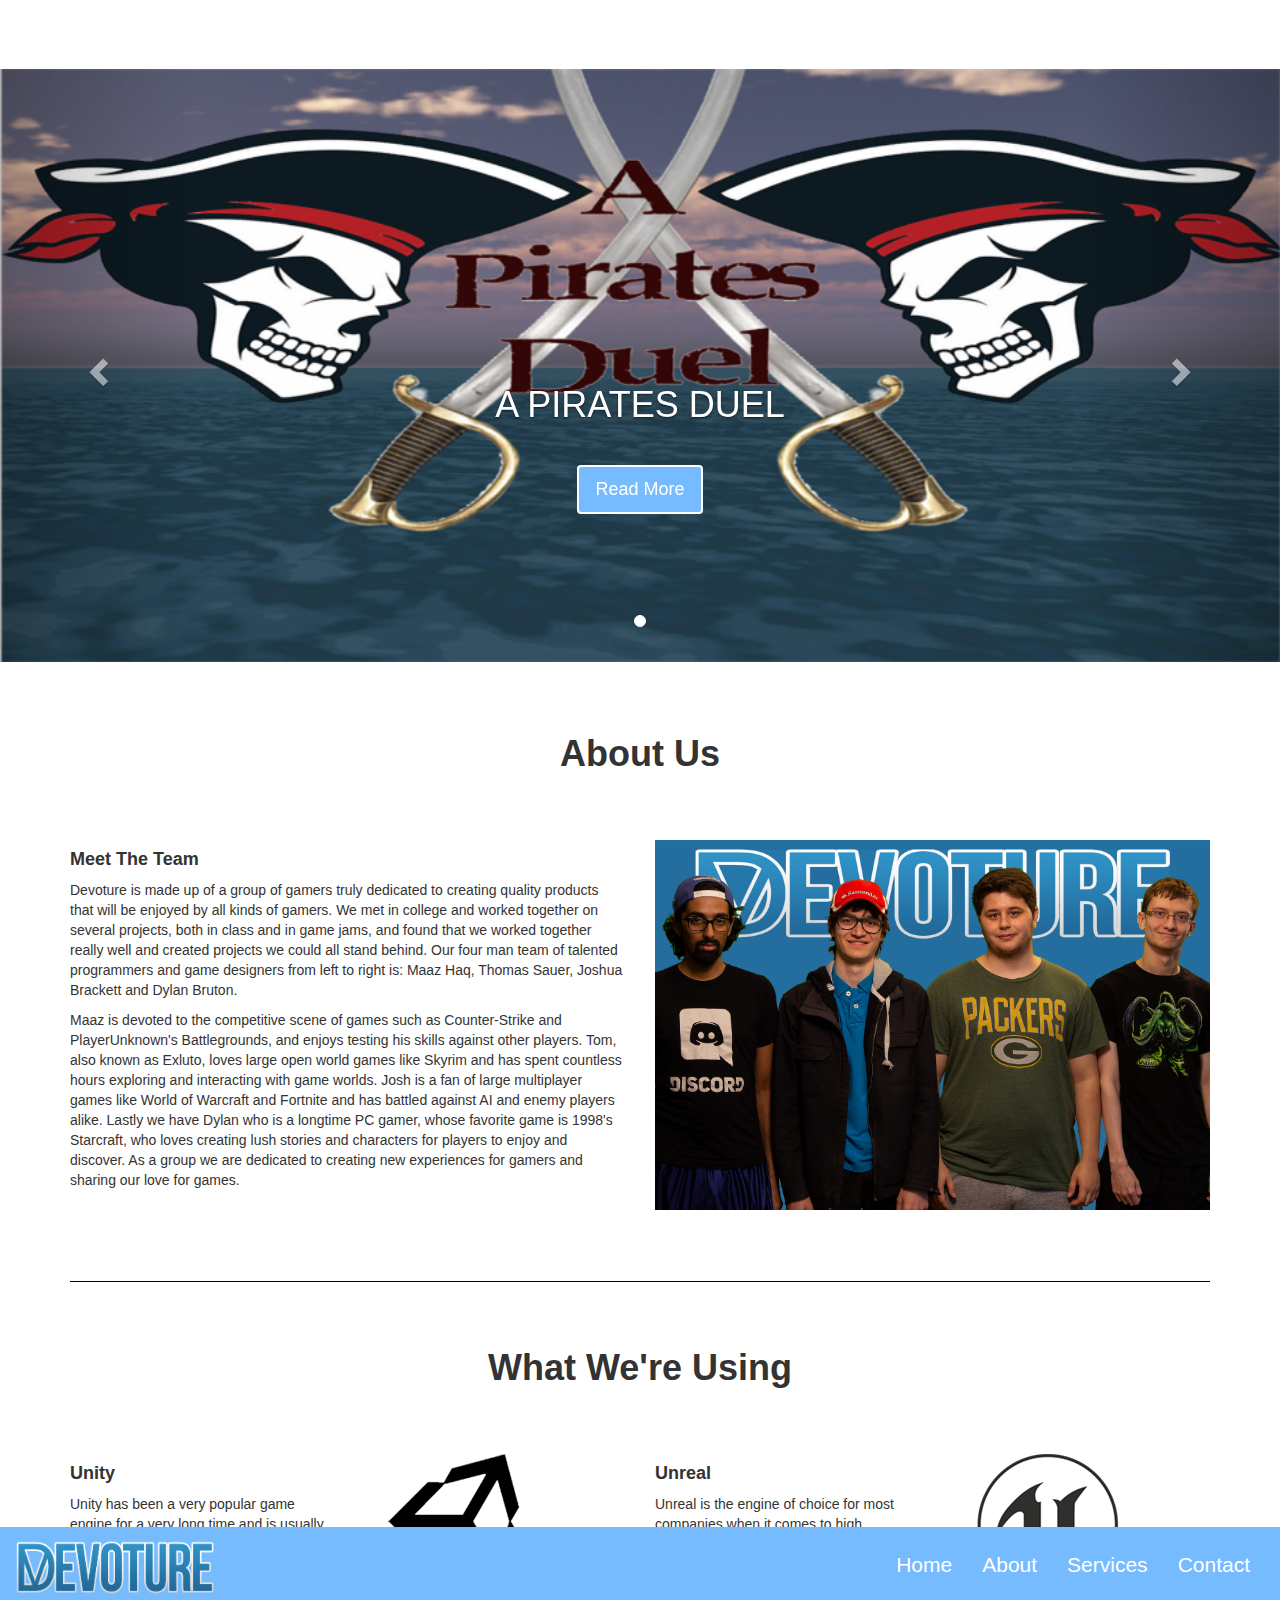
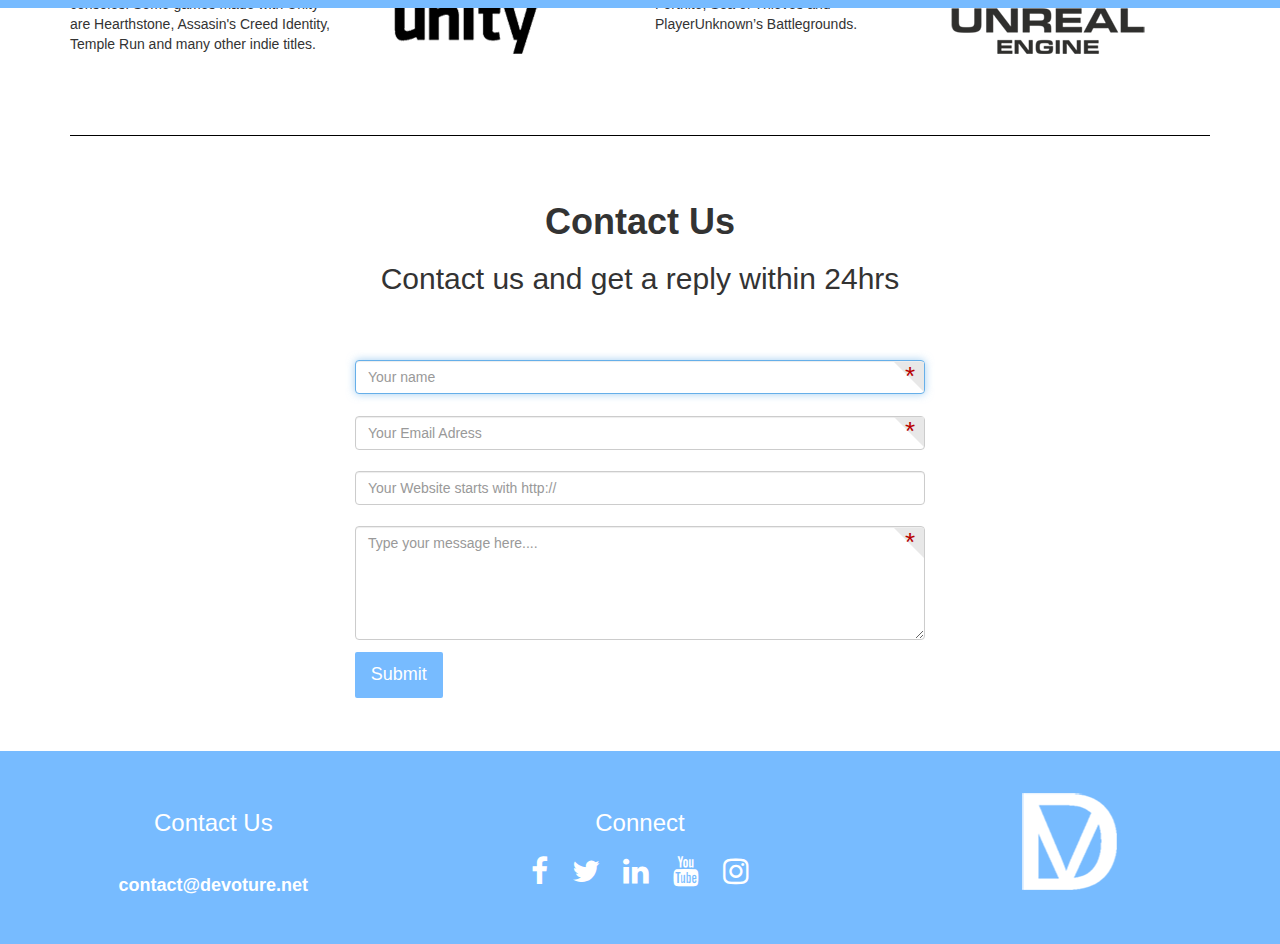
==== index.html @ 7409ed60 "tweaked the form so its width is smaller" ====
<!DOCTYPE html>
<html lang="en">
	<head>
		<meta charset="utf-8">
		<meta name="description" content="Devoture">
		<meta name="keywords" content="Devoture, gaming, studio, game, developer">
		<meta name="author" content="Devoture">
		<meta name="viewport" content="width=device-width, initial-scale=1">
		<meta property="og:title" content="Devoture">
		<meta property="og:description" content="Devoture Studio Official Website">
		<meta property="og:url" content="devoture.net">
		<meta property="og:site_name" content="Devoture Studio Official Website">
		<meta property="og:image" content="https://avatars3.githubusercontent.com/u/35410354?s=400&u=3e70ff90561105a9003095beb1c5d8fbc340bbf2&v=4">
		<meta property="og:image:height" content="300">
		<meta property="og:image:width" content="300">

		<link rel="stylesheet" href="https://maxcdn.bootstrapcdn.com/bootstrap/3.3.7/css/bootstrap.min.css">
		<link rel="stylesheet" href="css/stylesheet.css">
		<link rel="stylesheet" href="https://cdnjs.cloudflare.com/ajax/libs/font-awesome/4.7.0/css/font-awesome.min.css">
		<link rel="icon" type="image/jpg" href="img/logo1.jpg">

		<script src="https://ajax.googleapis.com/ajax/libs/jquery/3.2.1/jquery.min.js"></script>
		<script src="https://maxcdn.bootstrapcdn.com/bootstrap/3.3.7/js/bootstrap.min.js"></script>
		<script type="text/javascript" src="js/main.js"></script>
		
		<title>Devoture</title>
	</head>

	<body>
		<nav class="navbar navbar-inverse">
			<div class="container-fluid">
				<div class="navbar-header">
					<button type="button" class="navbar-toggle" data-toggle="collapse" data-target="#myNavbar">
						<span class="icon-bar"></span>
						<span class="icon-bar"></span>
						<span class="icon-bar"></span>
					</button>
					<a class="navbar-brand" href="#home"><img class="devoture-img" src="img/devoture.png"></a>
				</div>
				<div class="collapse navbar-collapse" id="myNavbar">
					<ul class="nav navbar-nav navbar-right">
						<li><a href="#home">Home</a></li>
						<li><a href="#aboutus">About</a></li>
						<li><a href="#services">Services</a></li>
						<li><a href="#contact">Contact</a></li>
					</ul>
				</div>
			</div>
		</nav>

		<div id="home"></div>
		<div class="landing-wrapper"></div>

		<div id="myCarousel" class="carousel slide" data-ride="carousel">
			<ol class="carousel-indicators">
				<li data-target="#myCarousel" data-slide-to="0" class="active"></li>
				<!-- <li data-target="#myCarousel" data-slide-to="1"></li>  UNCOMMENT WHEN MORE PICTURES ARE ADDED
				<li data-target="#myCarousel" data-slide-to="2"></li> -->
			</ol>
			<div class="carousel-inner" role="listbox">
				<div class="item active">
					<img src="img/apiratesduel.png" id="picture">
					<div class="carousel-caption">
						<h1 class="projecttitle">A Pirates Duel</h1>
						<br>
						<button type="button" class="btn btn-default" id="getstarted">Read More</button>
					</div>
				</div> <!-- End Active -->
				<!-- <div class="item"> UNCOMMENT WHEN MORE PICTURES ARE ADDED
					<img src="img/snow.png" id="picture">
				</div>
				<div class="item">
					<img src="img/red.png" id="picture">
				</div> -->
			</div>
			<!-- Start Slider controls -->
			<a class="left carousel-control" href="#myCarousel" role="button" data-slide="prev">
				<span class="glyphicon glyphicon-chevron-left" aria-hidden="true"></span>
				<span class="sr-only">Previous</span>
			</a>

			<a class="right carousel-control" href="#myCarousel" role="button" data-slide="next">
				<span class="glyphicon glyphicon-chevron-right" aria-hidden="true"></span>
				<span class="sr-only">Next</span>
			</a>
		</div> <!-- End Slider -->

		<div id="myModal" class="modal">
			<div class="modal-content">
				<span class="close">&times;</span>
				<h4 class="text-center">A Pirates Duel</h4>
				<p class="text-center">
					A Pirates Duel is a 1v1 clash between two players. It is networked to allow online play. Players can strike as well as block and the first to kill their opponent is victorious. The game was designed at the Peterborough Game Jam, using Unity to design it as a 3D networked title.
				</p>
				<div class="embed-responsive embed-responsive-16by9">
					<iframe class="embed-responsive-item" id="video" src="https://www.youtube.com/embed/pJPw1VAkV2c" frameborder="0" gesture="media" allow="encrypted-media" allowfullscreen></iframe>
				</div>
			</div>
		</div>

		<div id="aboutus"></div>
		
		<div class="container">
			<h1 class="aboutuspadding text-center"><strong>About Us</strong></h1>
			<div class="row">
				<div class="col-md-6">
					<h4>Meet The Team</h4>
					<p>Devoture is made up of a group of gamers truly dedicated to creating quality products that will be enjoyed by all kinds of gamers. We met in college and worked together on several projects, both in class and in game jams, and found that we worked together really well and created projects we could all stand behind. Our four man team of talented programmers and game designers from left to right is: Maaz Haq, Thomas Sauer, Joshua Brackett and Dylan Bruton.</p>
					<p>Maaz is devoted to the competitive scene of games such as Counter-Strike and PlayerUnknown's Battlegrounds, and enjoys testing his skills against other players. Tom, also known as Exluto, loves large open world games like Skyrim and has spent countless hours exploring and interacting with game worlds. Josh is a fan of large multiplayer games like World of Warcraft and Fortnite and has battled against AI and enemy players alike. Lastly we have Dylan who is a longtime PC gamer, whose favorite game is 1998's Starcraft, who loves creating lush stories and characters for players to enjoy and discover. As a group we are dedicated to creating new experiences for gamers and sharing our love for games.</p>
				</div>
				<div class="col-md-6">
					<img src="img/teampicture.png" class="img-responsive">
				</div>
			</div>
		</div>

		<div id="services"></div>

		<div class="container">
			<hr>
			<h1 class="text-center" id="usingpadding"><strong>What We're Using</strong></h1>
			<div class="row">
				<div class="col-lg-3 col-md-3 col-sm-6 col-xs-12">
					<h4>Unity</h4>
					<p>Unity has been a very popular game engine for a very long time and is usually the best at creating excellent 2d titles. Multiple different platforms have excellent support for unity from mobile to different consoles. Some games made with Unity are Hearthstone, Assasin's Creed Identity, Temple Run and many other indie titles.</p>
				</div>
				<div class="col-lg-3 col-md-3 col-sm-6 col-xs-12">
					<img src="img/unity.png" class="img-responsive">
				</div>

				<div class="col-lg-3 col-md-3 col-sm-6 col-xs-12">
					<h4>Unreal</h4>
					<p>Unreal is the engine of choice for most companies when it comes to high resolution 3d games and large open world experiences. Unreal is usually best when used for console and pc titles such as Fortnite, Sea of Thieves and PlayerUnknown’s Battlegrounds.</p>
				</div>
				<div class="col-lg-3 col-md-3 col-sm-6 col-xs-12">
					<img src="img/unreal.png" class="img-responsive">
				</div>
			</div>
		</div>

		<div id="contact"></div>
		<div class="container">
			<hr>
			<h1 class="text-center"><strong>Contact Us</strong></h1>
			<h2 class="formh2 text-center">Contact us and get a reply within 24hrs</h2>
			<from class="form-horizontal" id="form" action="" method="post" role="form">
				<div class="required-field-block" id="formpadding">
					<fieldset class="name">
						<input placeholder="Your name" type="text" tabindex="1" required autofocus class="form-control">
						<div class="required-icon">
							 <div class="text">*</div>
						</div>
					</fieldset>
				</div>

				<div class="required-field-block" id="formpadding">
					<fieldset class="email">
						<input placeholder="Your Email Adress" type="email" tabindex="2" required class="form-control">
						<div class="required-icon">
							 <div class="text">*</div>
						</div>
					</fieldset>
				</div>

				<div class="required-field-block" id="formpadding">
					<fieldset class="website">
						<input placeholder= "Your Website starts with http://" type="url" tabindex="4" class="form-control">
					</fieldset>
				</div>

				<div class="required-field-block" id="messagepadding">
					<fieldset class="message">
						<textarea rows="5" class="form-control" placeholder="Type your message here...." tabindex="5" required=></textarea>
						<div class="required-icon">
							 <div class="text">*</div>
						</div>
					</fieldset>
				</div>

				<div class="btndiv">
					<button class="btn btn-primary" name="Submit" type="submit" id="contact-submit" data-submit="....Sending">Submit</button>
				</div>
			</from>
		</div>

		<footer class="container-fluid text-center">
			<div class="row">
				<div class="col-sm-4">
					<h3>Contact Us</h3>
					<br>
					<h4><a class="maillink" href="mailto:contact@devoture.net">contact@devoture.net</a></h4>
				</div>
				<div class="col-sm-4">
					<h3>Connect</h3>
					<a href="https://www.facebook.com/Devoture/" target="_blank" class="fa fa-facebook" id="footericons"></a>
					<a href="https://twitter.com/devoture" target="_blank" class="fa fa-twitter" id="footericons"></a>
					<a href="#" class="fa fa-linkedin" target="_blank" id="footericons"></a>
					<a href="https://www.youtube.com/user/Devoture" target="_blank" class="fa fa-youtube" id="footericons"></a>
					<a href="#" class="fa fa-instagram" target="_blank" id="footericons"></a>
				</div>
				<div class="col-sm-4">
					<img src="img/logo.png" class="icon">
				</div>
			</div>
		</footer>
	</body>
</html>
---- css/stylesheet.css ----
body, html {
	height: 100%;
	margin: 0;
}

.navbar {
	margin-bottom: 0;
	border-radius: 0;
	background-color: #77bbff;
	color: #FFF;
	padding: 1% 0;
	font-size: 1.5em;
	border: 0;
	position: fixed;
	width: 100%;
	top: 0px;
	z-index: 100;
}

.navbar-brand {
	float: left;
	min-height: 55px;
	padding: 0 15px 5px;
}

.navbar-inverse .navbar-nav .active a, .navbar-inverse .navbar-nav .active a:focus, .navbar-inverse .navbar-nav .active a:hover {
	color: #FFF;
	background-color: #77bbff;
}

.navbar-inverse .navbar-nav li a {
	color: #FFF;
}

.landing-wrapper {
	margin-bottom: 1.1%;
	border-radius: 0;
	padding: 1% 0;
	font-size: 1.5em;
	border: 0;
	width: 100%;
	top: 0px;
	min-height: 55px;
	padding: 0 15px 5px
}

.carousel-caption {
	padding-bottom: 10%;
	top: auto;
	text-transform: uppercase;
}

.btn, .btn:hover, .btn:active, .btn:after, .btn:active:after {
	font-size: 18px;
	color: #FFF;
	padding: 12px 22px;
	background-color: #77bbff;
	border: 2px solid #FFF;
	white-space: normal;
}

.container {
	margin: 4% auto;
}

#icon {
	max-width: 300px;
	margin: 10% auto;
}

#picture {
	width: 100%;
	height: 100%;
}

.devoture-img {
	height: 55px;
	width: 200px;
}

.aboutuspadding {
	padding-bottom: 5%;
}

#usingpadding {
	padding-bottom: 5%;
}

footer {
	width: 100%;
	background-color: #77bbff;
	padding: 3%;
	color: white;
}

h4 {
	font-weight: bold;
}

.fa {
	padding: 10px;
	font-size: 40px;
	color: white;
}

.fa:hover,
.fa:active,
.fa:focus {
	text-decoration: none;
	color: #D5D5D5;
}

#footericons {
	font-size: 30px;
}

.overlay {
	background: #e9e9e9;
	display: block;
	height: 50%;
	width: 50%;
	position: absolute;
	top: auto;
	right: auto;
	opacity: 0.5;
}

.modal {
	display: none;
	position: fixed;
	z-index: 150;
	left: 0;
	top: 0;
	width: 100%;
	overflow: auto;
	background-color: rgb(0, 0, 0);
	background-color: rgba(0, 0, 0, .7);
}

.modal-content {
	background-color: #fefefe;
	margin: 10% auto;
	padding: 20px;
	border: 1px solid #888;
	width: 50%;
	height: auto;
}

.close {
	color: #aaa;
	float: right;
	font-size: 28px;
	font-weight: bold;
}

.close:hover,
.close:focus {
	color: black;
	text-decoration: none;
	cursor: pointer;
}

.maillink,
.maillink:hover,
.maillink:active,
.maillink:focus {
	color: white;
}

hr {
	border-color: black;
	padding-bottom: 4%;
}

#video {
	display: block;
	margin: 0 auto;
	margin-top: 20px;
}

input, textarea, button { 
	margin-top: 10px;
}

.required-field-block {
	position: relative;   
}

.required-field-block .required-icon {
	display: inline-block;
	vertical-align: middle;
	margin: -0.25em 0.25em 0em;
	background-color: #E8E8E8;
	border-color: #E8E8E8;
	padding: 0.5em 0.8em;
	color: rgba(0, 0, 0, 0.65);
	text-transform: uppercase;
	font-weight: normal;
	border-radius: 0.325em;
	-webkit-box-sizing: border-box;
	-moz-box-sizing: border-box;
	-ms-box-sizing: border-box;
	box-sizing: border-box;
	-webkit-transition: background 0.1s linear;
	-moz-transition: background 0.1s linear;
	transition: background 0.1s linear;
	font-size: 75%;
}
	
.required-field-block .required-icon {
	background-color: transparent;
	position: absolute;
	top: 1em;
	right: 0em;
	z-index: 10;
	margin: 0em;
	width: 30px;
	height: 30px;
	padding: 0em;
	text-align: center;
	-webkit-transition: color 0.2s ease;
	-moz-transition: color 0.2s ease;
	transition: color 0.2s ease;
}

.required-field-block .required-icon:after {
	position: absolute;
	content: "";
	right: 1px;
	top: 1px;
	z-index: -1;
	width: 0em;
	height: 0em;
	border-top: 0em solid transparent;
	border-right: 30px solid transparent;
	border-bottom: 30px solid transparent;
	border-left: 0em solid transparent;
	border-right-color: inherit;
	-webkit-transition: border-color 0.2s ease;
	-moz-transition: border-color 0.2s ease;
	transition: border-color 0.2s ease;
}

.required-field-block .required-icon .text {
	color: #B80000;
	font-size: 26px;
	margin: -3px 0 0 1%;
}

.formh2 {
	padding-bottom: 4%;
}

#form {
	width: 400px; 
	margin: 0 auto;
}

#formpadding {
	padding-bottom: 1%;
	width: 50%;
	margin: auto;
}

#messagepadding {
	width: 50%;
	margin: auto;
}

.btndiv {
	margin-left: 24.8%;
}

@media (max-width: 850px) {
	.fa {
		font-size: 20px;
		padding: 5px;
	}
}

@media (max-width: 600px) {
	#icon {
		max-width: 200px;
	}

	h2 {
		font-size: 1.7em;
	}

	.projecttitle {
		font-size: 15px;
	}
}

@media (max-width: 768px) {
	.btn, .btn:hover, .btn:active, .btn:after, .btn:active:after {
		font-size: 11px;
		padding: 4px 6px;
	}
}

@media (min-width: 768px) {
	.btn, .btn:hover, .btn:active, .btn:after, .btn:active:after {
		font-size: 12px;
		padding: 6px 12px;
	}
}

@media (min-width: 992px) {
	.btn, .btn:hover, .btn:active, .btn:after, .btn:active:after {
		font-size: 14px;
		padding: 8px 12px;
	}
}

@media (min-width: 1200px) {
	.btn, .btn:hover, .btn:active, .btn:after, .btn:active:after {
		padding: 10px 16px;
		font-size: 18px;
	}
}
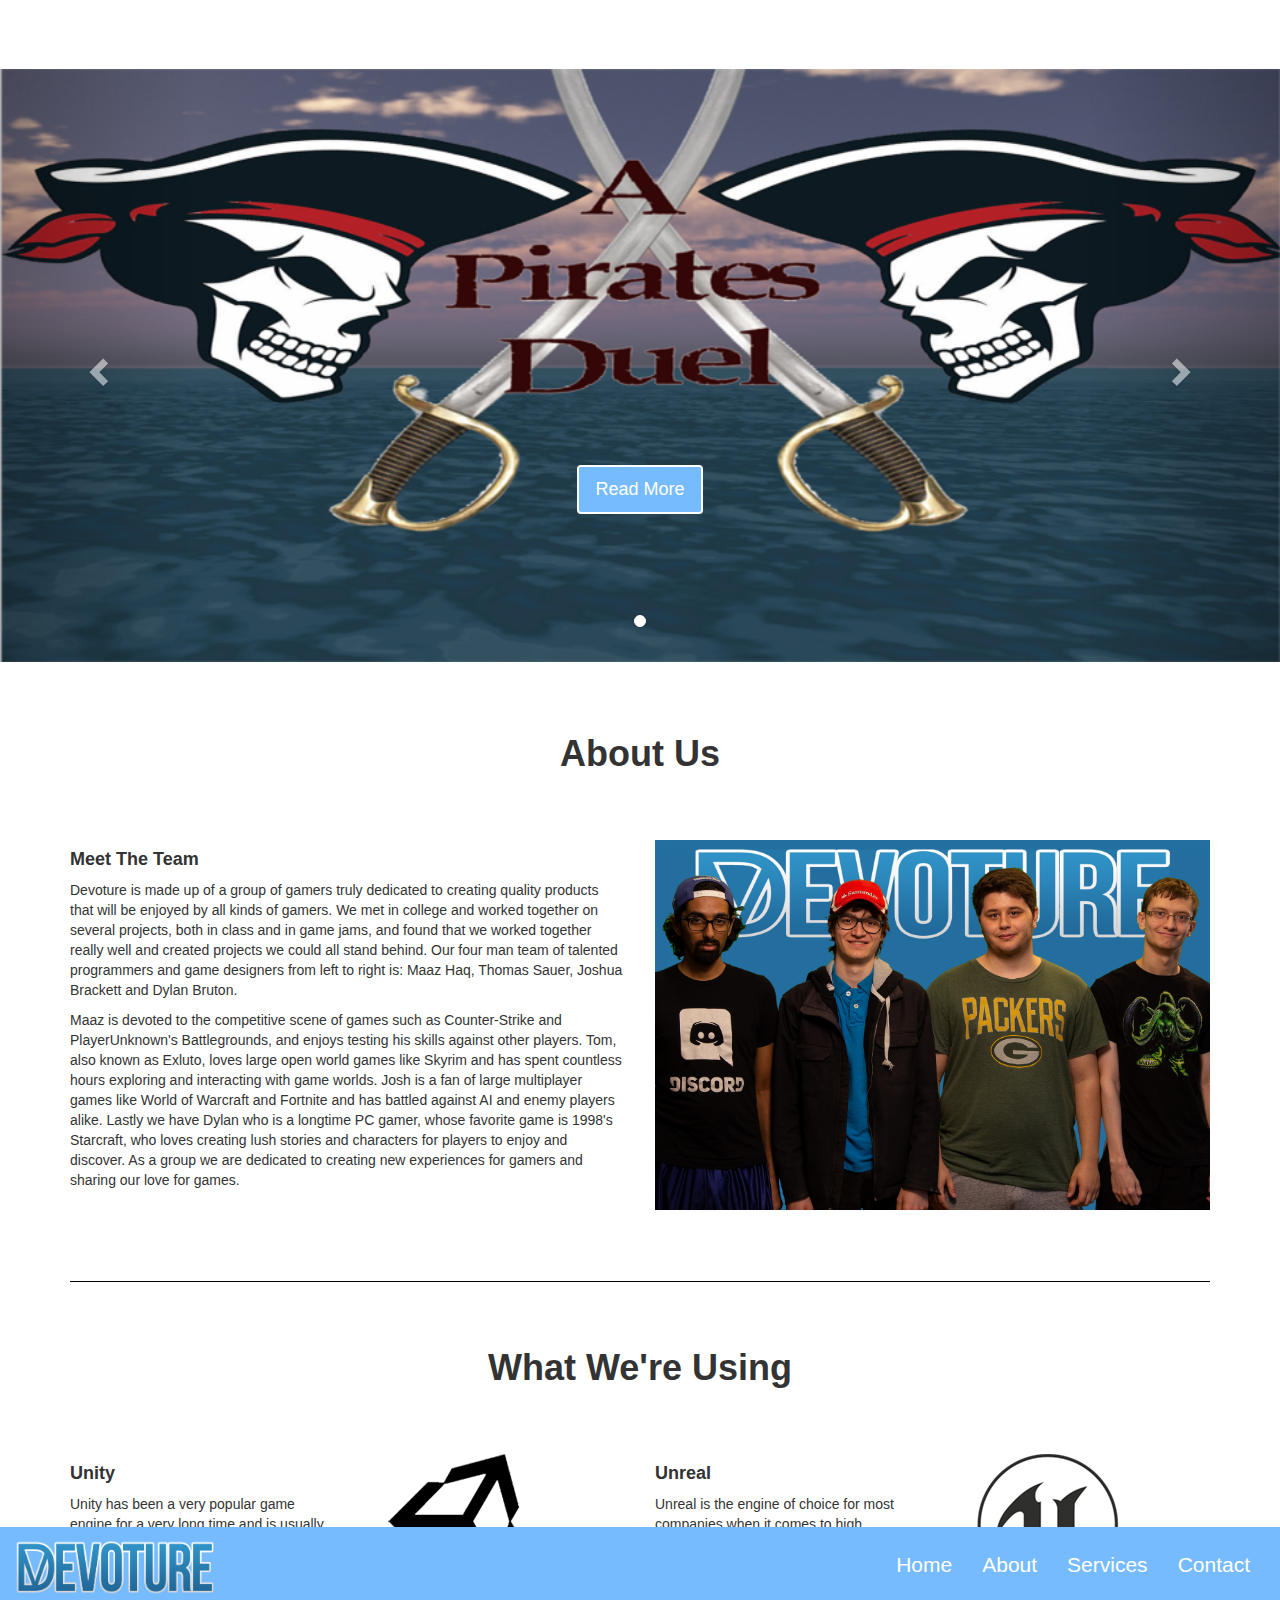
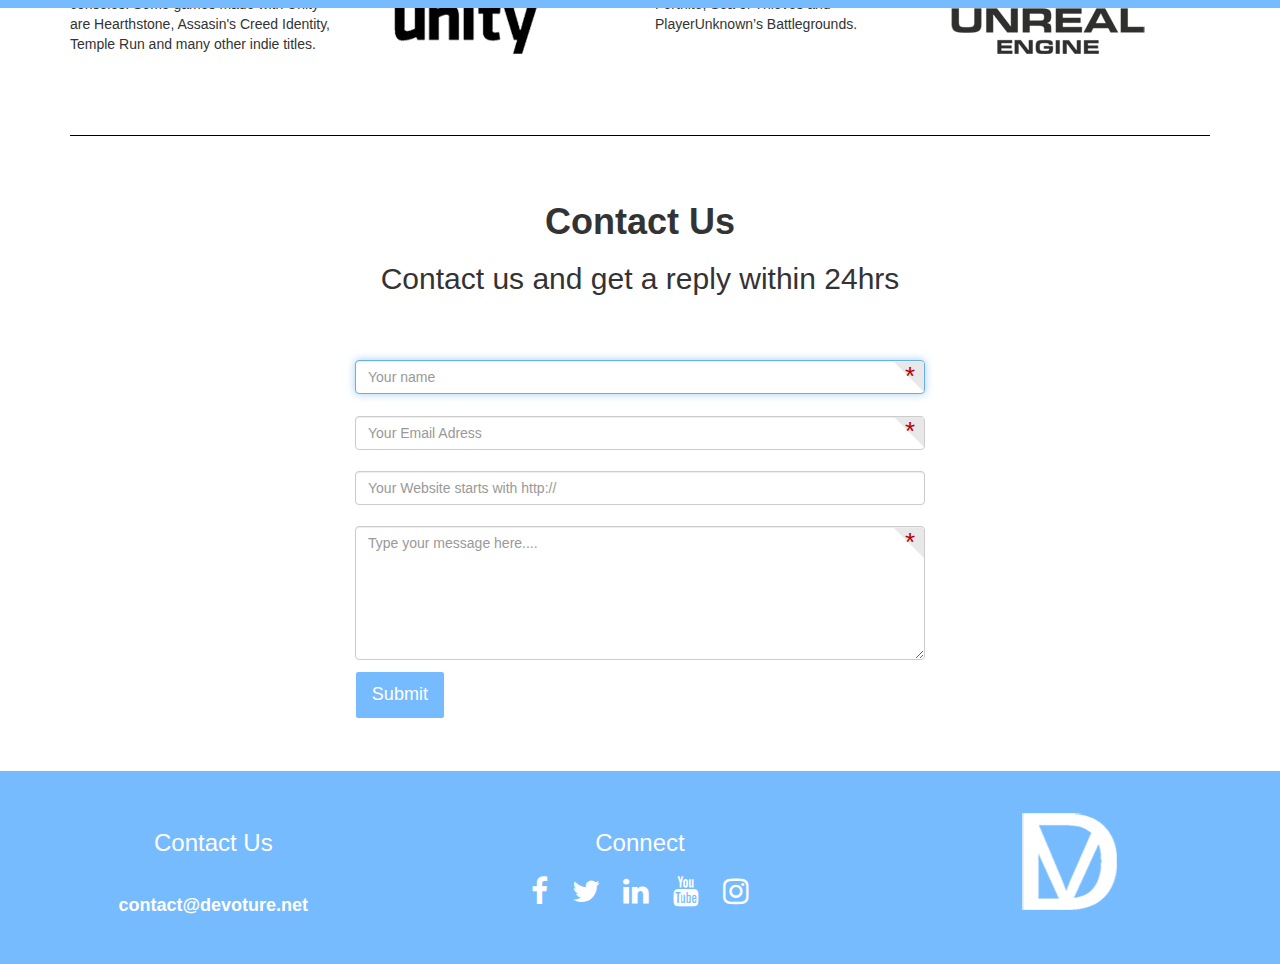
==== commit b4297dc8: "took out the project tile" ====
--- a/index.html
+++ b/index.html
@@ -61,8 +61,6 @@
 				<div class="item active">
 					<img src="img/apiratesduel.png" id="picture">
 					<div class="carousel-caption">
-						<h1 class="projecttitle">A Pirates Duel</h1>
-						<br>
 						<button type="button" class="btn btn-default" id="getstarted">Read More</button>
 					</div>
 				</div> <!-- End Active -->
@@ -170,7 +168,7 @@
 
 				<div class="required-field-block" id="messagepadding">
 					<fieldset class="message">
-						<textarea rows="5" class="form-control" placeholder="Type your message here...." tabindex="5" required=></textarea>
+						<textarea rows="6" class="form-control" placeholder="Type your message here...." tabindex="5" required=></textarea>
 						<div class="required-icon">
 							 <div class="text">*</div>
 						</div>
--- a/css/stylesheet.css
+++ b/css/stylesheet.css
@@ -268,7 +268,7 @@
 }
 
 .btndiv {
-	margin-left: 24.8%;
+	margin-left: 24.9%;
 }
 
 @media (max-width: 850px) {
@@ -286,10 +286,6 @@
 	h2 {
 		font-size: 1.7em;
 	}
-
-	.projecttitle {
-		font-size: 15px;
-	}
 }
 
 @media (max-width: 768px) {
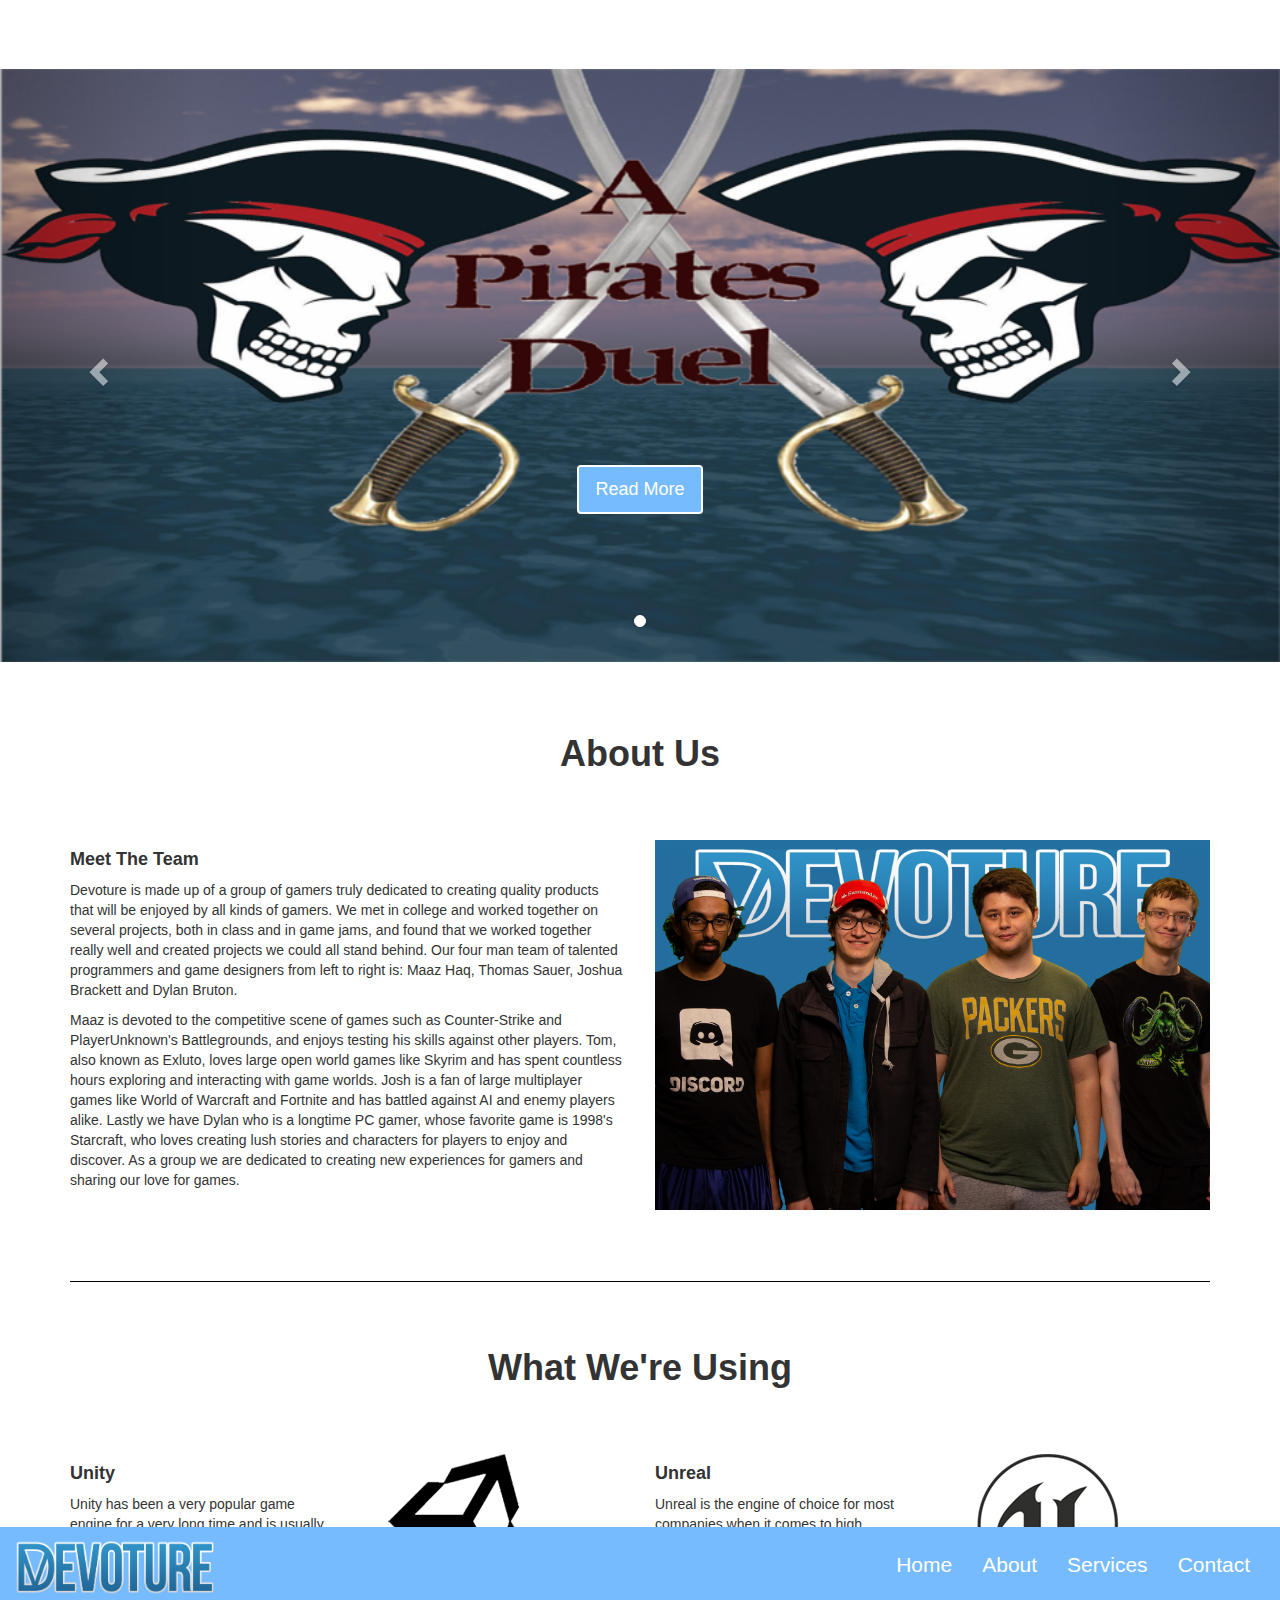
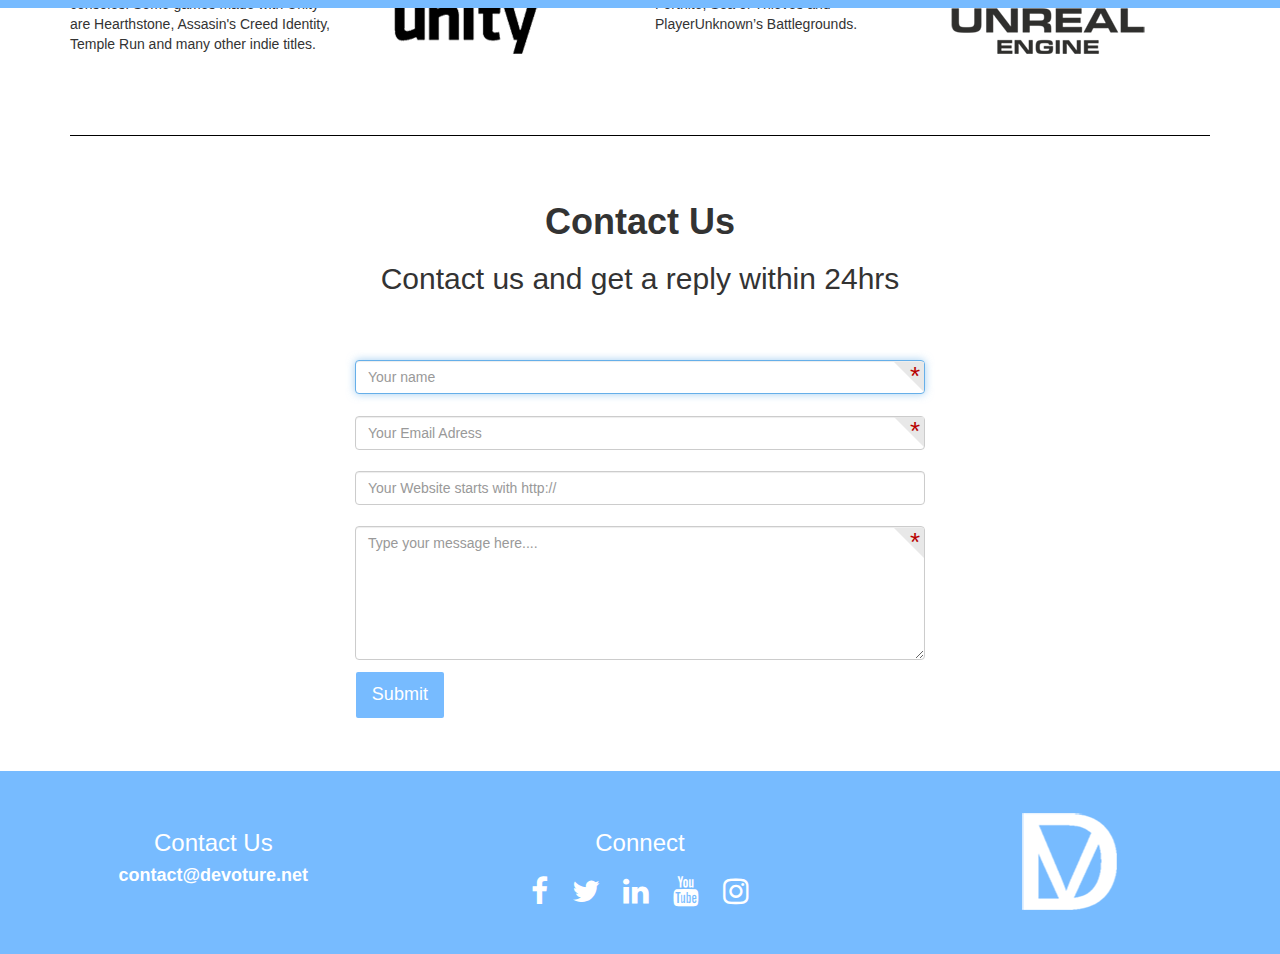
==== commit a7e3d4b3: "tweaked the footer the enginepicture and the asterisk in the contact form" ====
--- a/index.html
+++ b/index.html
@@ -123,7 +123,7 @@
 					<p>Unity has been a very popular game engine for a very long time and is usually the best at creating excellent 2d titles. Multiple different platforms have excellent support for unity from mobile to different consoles. Some games made with Unity are Hearthstone, Assasin's Creed Identity, Temple Run and many other indie titles.</p>
 				</div>
 				<div class="col-lg-3 col-md-3 col-sm-6 col-xs-12">
-					<img src="img/unity.png" class="img-responsive">
+					<img src="img/unity.png" id="enginepicture" class="img-responsive">
 				</div>
 
 				<div class="col-lg-3 col-md-3 col-sm-6 col-xs-12">
@@ -131,7 +131,7 @@
 					<p>Unreal is the engine of choice for most companies when it comes to high resolution 3d games and large open world experiences. Unreal is usually best when used for console and pc titles such as Fortnite, Sea of Thieves and PlayerUnknown’s Battlegrounds.</p>
 				</div>
 				<div class="col-lg-3 col-md-3 col-sm-6 col-xs-12">
-					<img src="img/unreal.png" class="img-responsive">
+					<img src="img/unreal.png" id="enginepicture" class="img-responsive">
 				</div>
 			</div>
 		</div>
@@ -185,7 +185,6 @@
 			<div class="row">
 				<div class="col-sm-4">
 					<h3>Contact Us</h3>
-					<br>
 					<h4><a class="maillink" href="mailto:contact@devoture.net">contact@devoture.net</a></h4>
 				</div>
 				<div class="col-sm-4">
--- a/css/stylesheet.css
+++ b/css/stylesheet.css
@@ -244,7 +244,7 @@
 .required-field-block .required-icon .text {
 	color: #B80000;
 	font-size: 26px;
-	margin: -3px 0 0 1%;
+	margin: -3px -10px 0 1%;
 }
 
 .formh2 {
@@ -276,6 +276,10 @@
 		font-size: 20px;
 		padding: 5px;
 	}
+
+	#enginepicture {
+		margin: auto;
+	}
 }
 
 @media (max-width: 600px) {
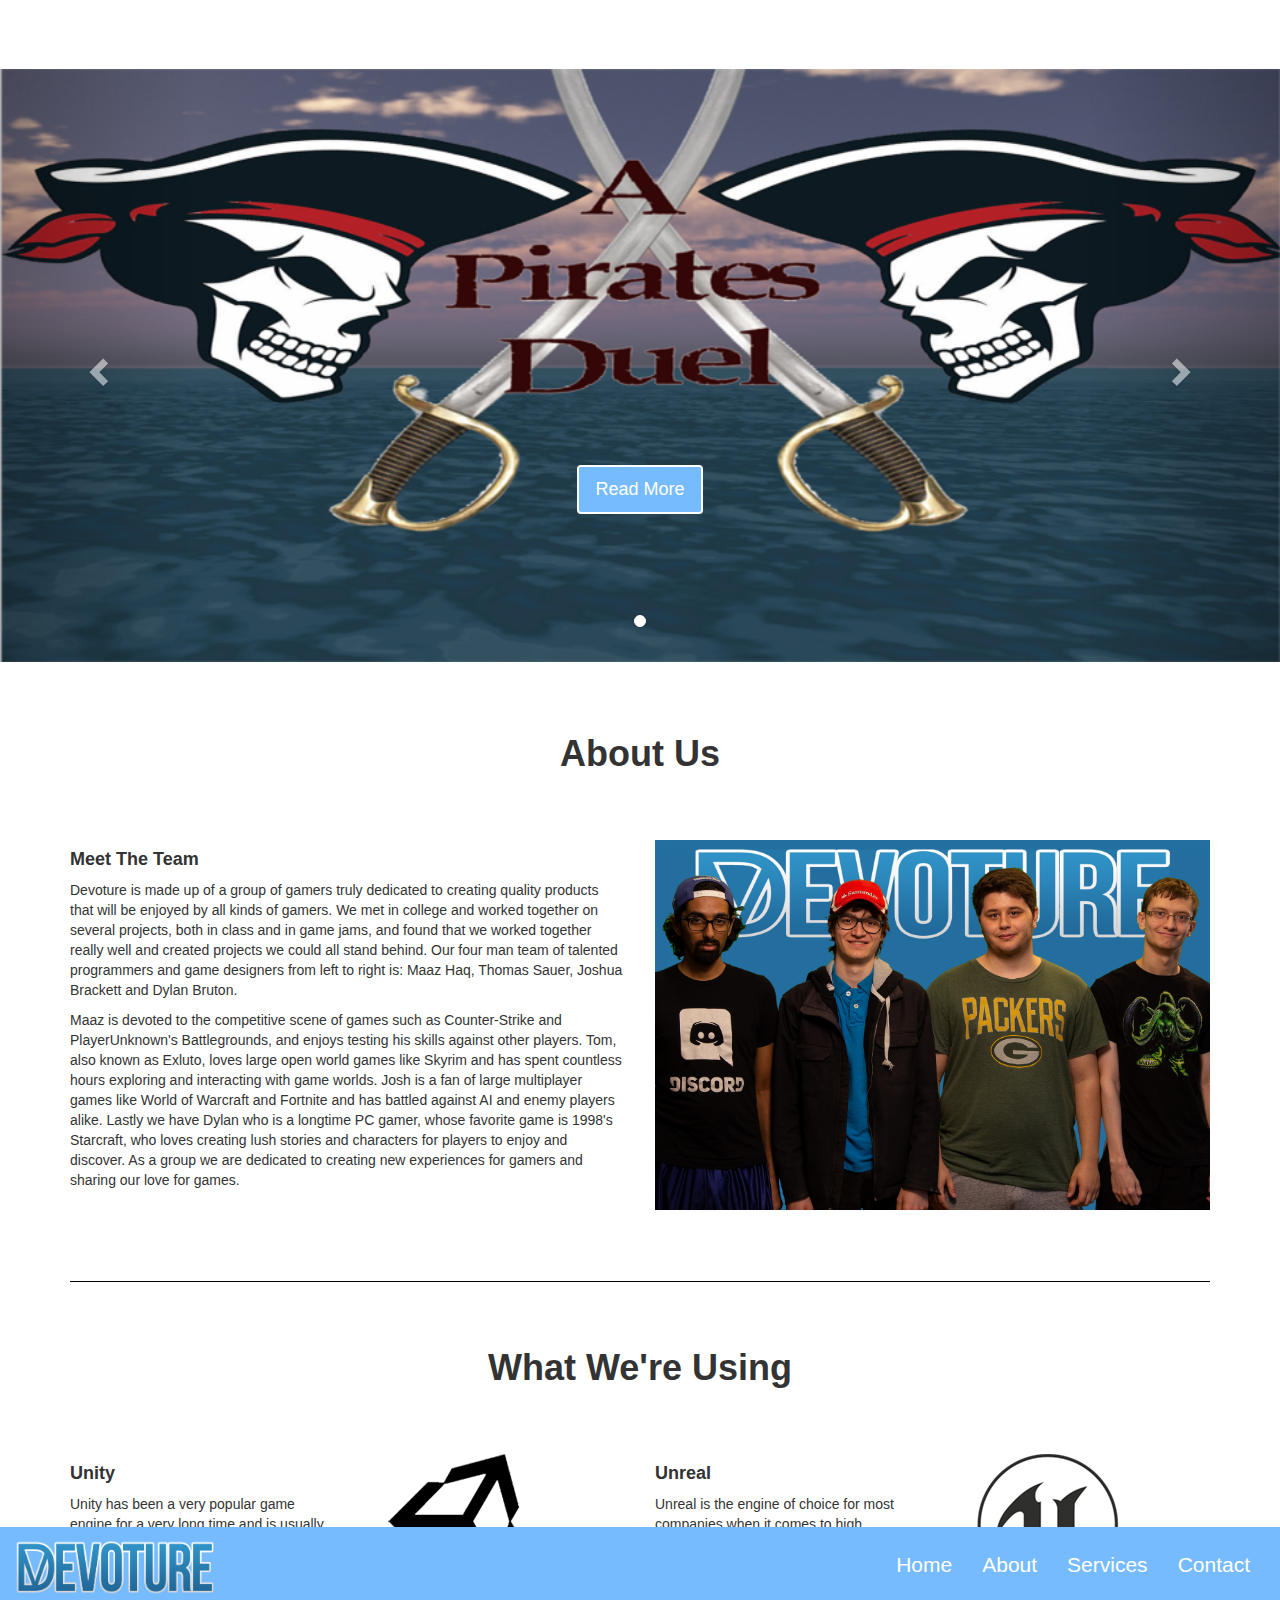
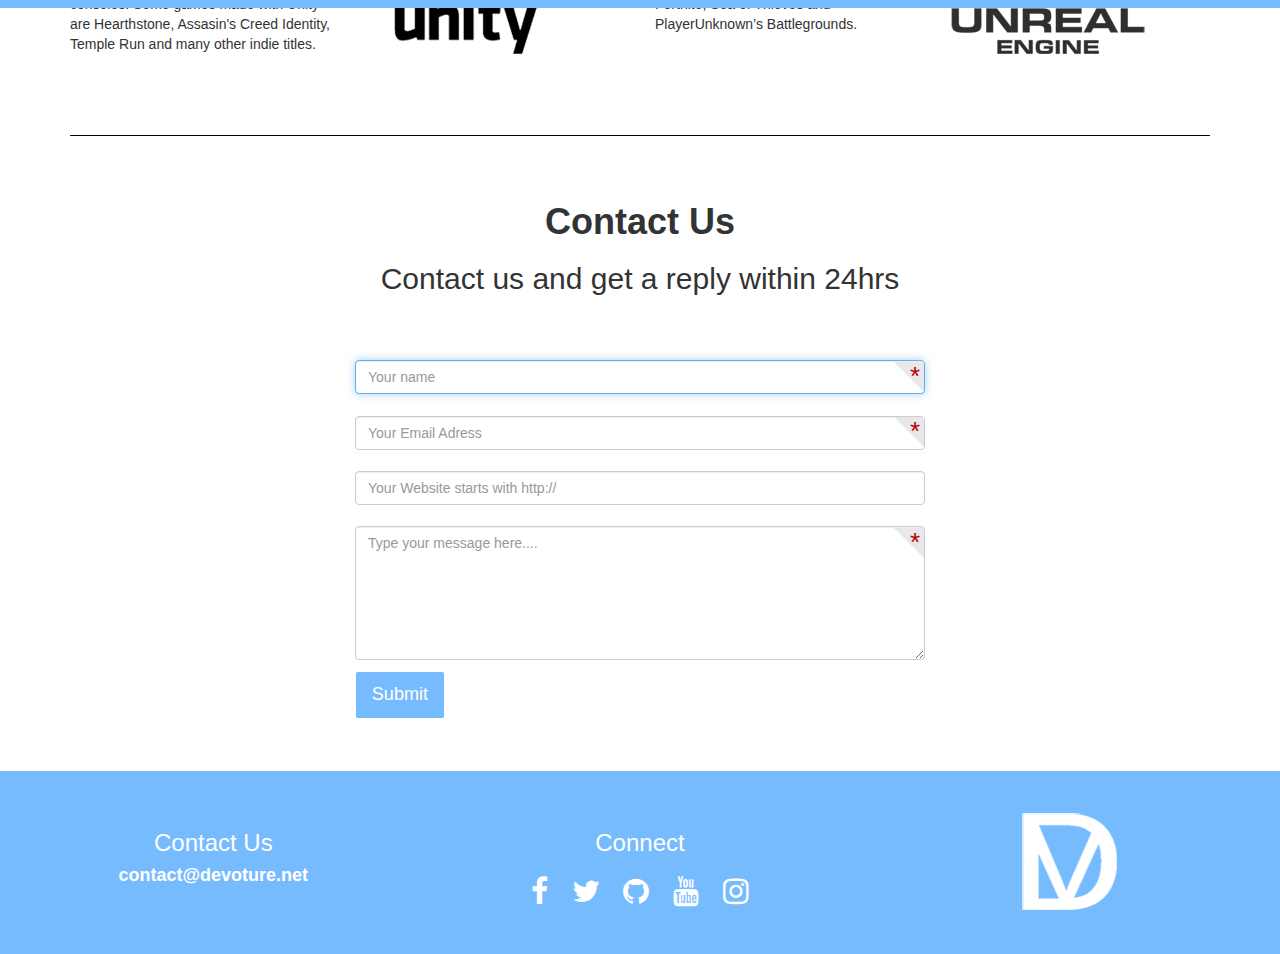
==== commit a609c444: "changed the linked in icon to github in the footer and linked it to devotures github" ====
--- a/index.html
+++ b/index.html
@@ -191,7 +191,7 @@
 					<h3>Connect</h3>
 					<a href="https://www.facebook.com/Devoture/" target="_blank" class="fa fa-facebook" id="footericons"></a>
 					<a href="https://twitter.com/devoture" target="_blank" class="fa fa-twitter" id="footericons"></a>
-					<a href="#" class="fa fa-linkedin" target="_blank" id="footericons"></a>
+					<a href="https://github.com/Devoture" class="fa fa-github" target="_blank" id="footericons"></a>
 					<a href="https://www.youtube.com/user/Devoture" target="_blank" class="fa fa-youtube" id="footericons"></a>
 					<a href="#" class="fa fa-instagram" target="_blank" id="footericons"></a>
 				</div>
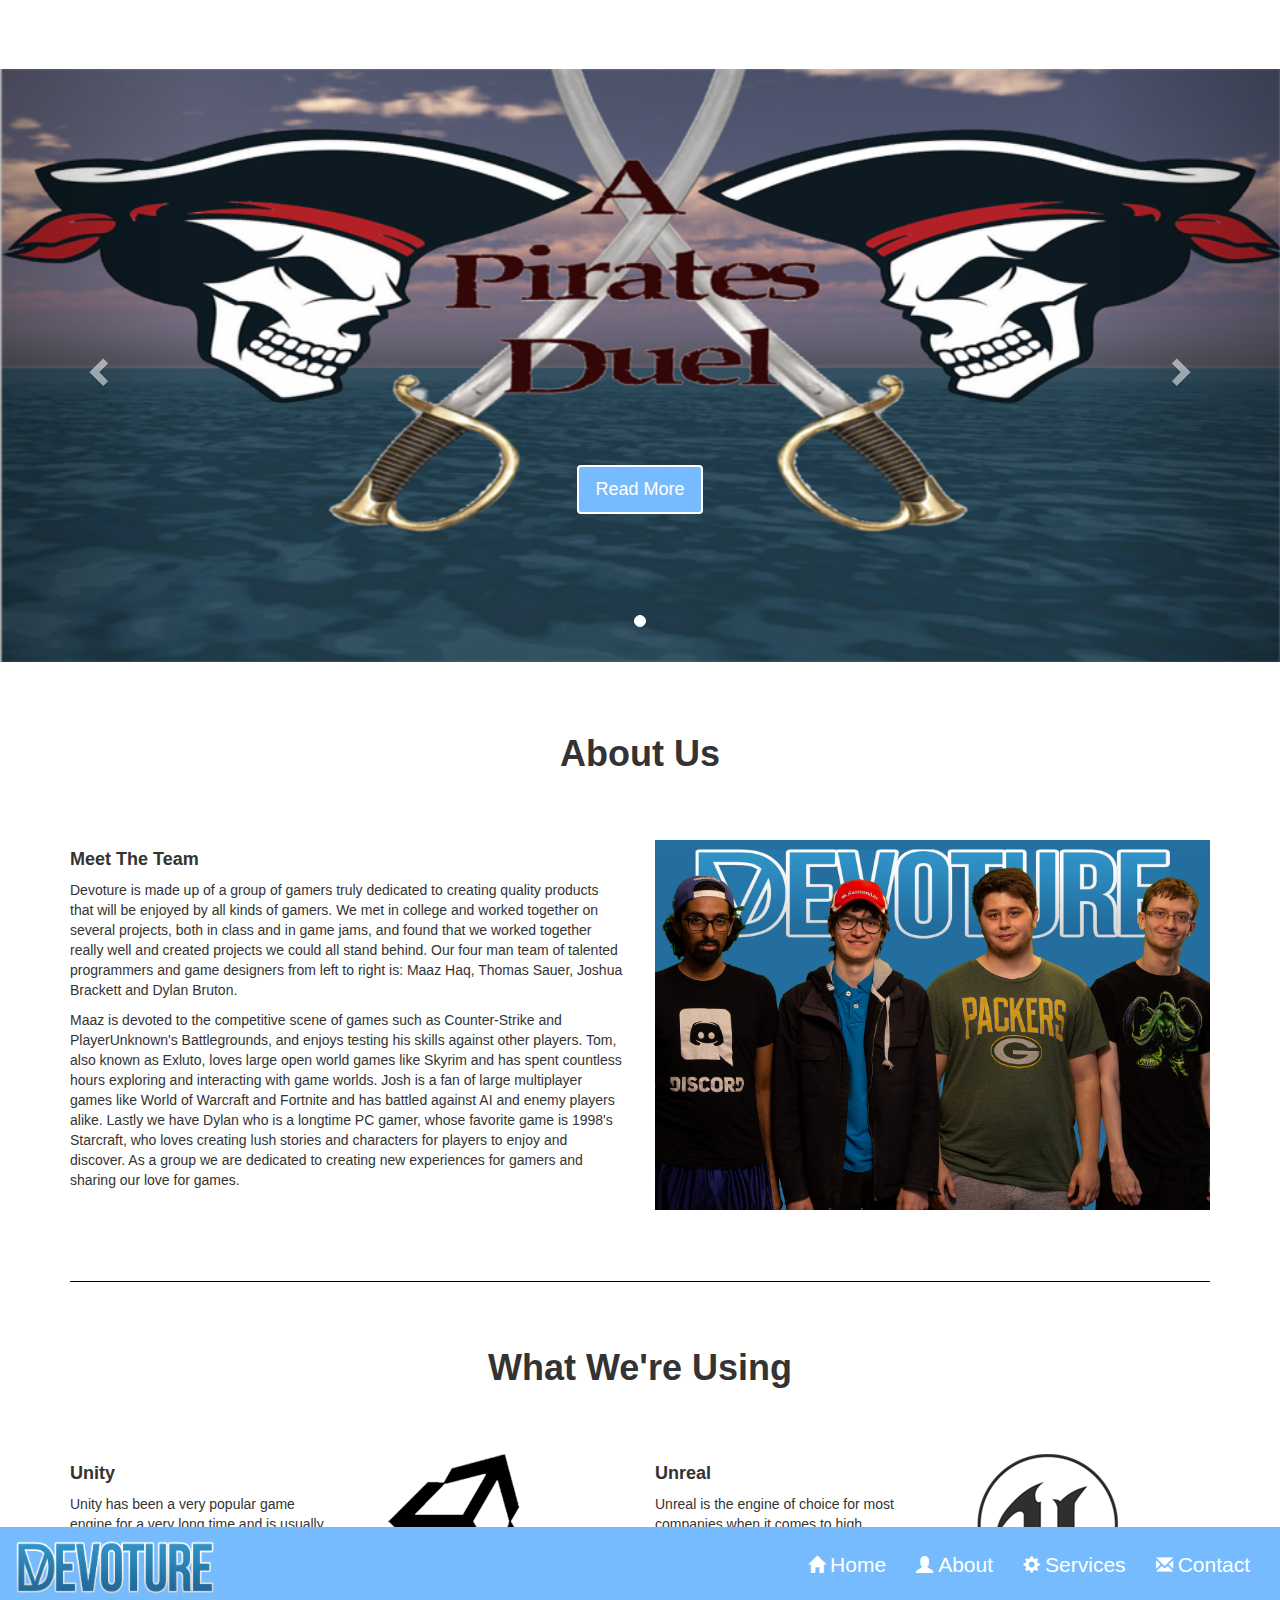
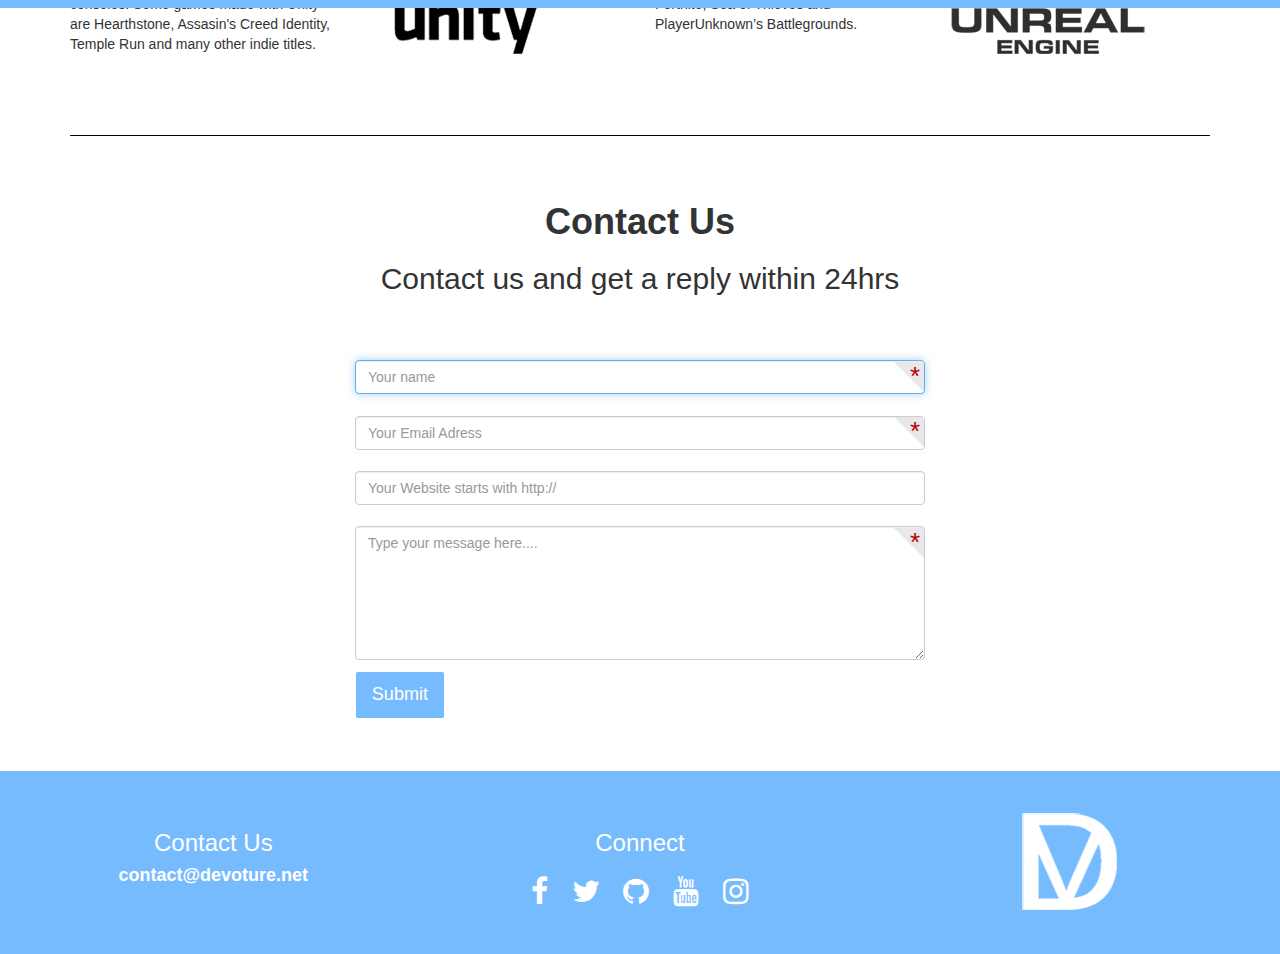
==== commit dc07bbbb: "Added a underline to the nav that has an animation" ====
--- a/index.html
+++ b/index.html
@@ -39,10 +39,10 @@
 				</div>
 				<div class="collapse navbar-collapse" id="myNavbar">
 					<ul class="nav navbar-nav navbar-right">
-						<li><a href="#home">Home</a></li>
-						<li><a href="#aboutus">About</a></li>
-						<li><a href="#services">Services</a></li>
-						<li><a href="#contact">Contact</a></li>
+						<li><a href="#home" class="navlink"><span class="glyphicon glyphicon-home" id="glyphicon"></span>Home</a></li>
+						<li><a href="#aboutus" class="navlink"><span class="glyphicon glyphicon-user" id="glyphicon"></span>About</a></li>
+						<li><a href="#services" class="navlink"><span class="glyphicon glyphicon-cog" id="glyphicon"></span>Services</a></li>
+						<li><a href="#contact" class="navlink"><span class="glyphicon glyphicon-envelope" id="glyphicon"></span>Contact</a></li>
 					</ul>
 				</div>
 			</div>
--- a/css/stylesheet.css
+++ b/css/stylesheet.css
@@ -271,6 +271,42 @@
 	margin-left: 24.9%;
 }
 
+#glyphicon {
+	font-size: .8em;
+	padding-right: .3em;
+}
+
+.navlink {
+	position: relative;
+	color: #000;
+	text-decoration: none;
+}
+
+.navlink:hover {
+	color: #000;
+}
+
+.navlink:before {
+	content: "";
+	position: absolute;
+	width: 100%;
+	height: 2px;
+	bottom: 0;
+	left: 0;
+	background-color: white;
+	visibility: hidden;
+	-webkit-transform: scaleX(0);
+	transform: scaleX(0);
+	-webkit-transition: all 0.3s ease-in-out 0s;
+	transition: all 0.3s ease-in-out 0s;
+}
+
+.navlink:hover:before {
+	visibility: visible;
+	-webkit-transform: scaleX(1);
+	transform: scaleX(1);
+}
+
 @media (max-width: 850px) {
 	.fa {
 		font-size: 20px;
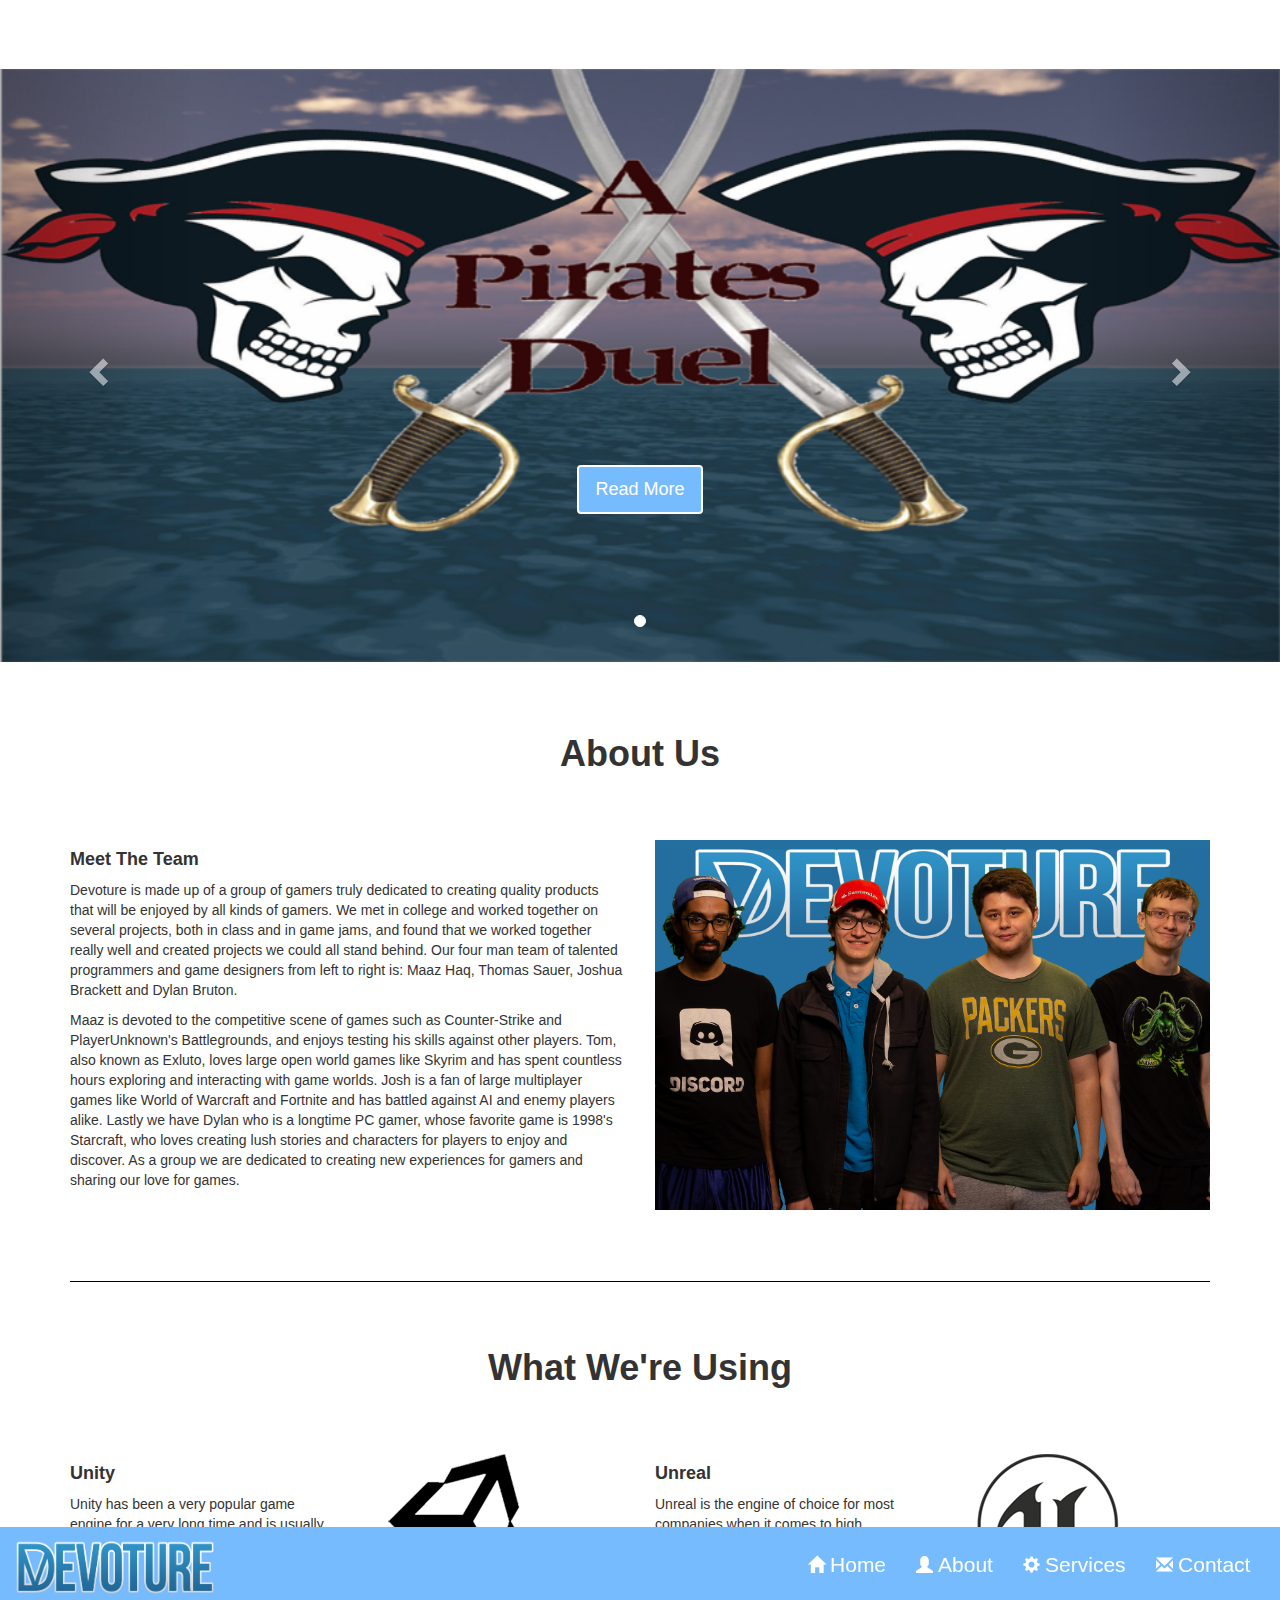
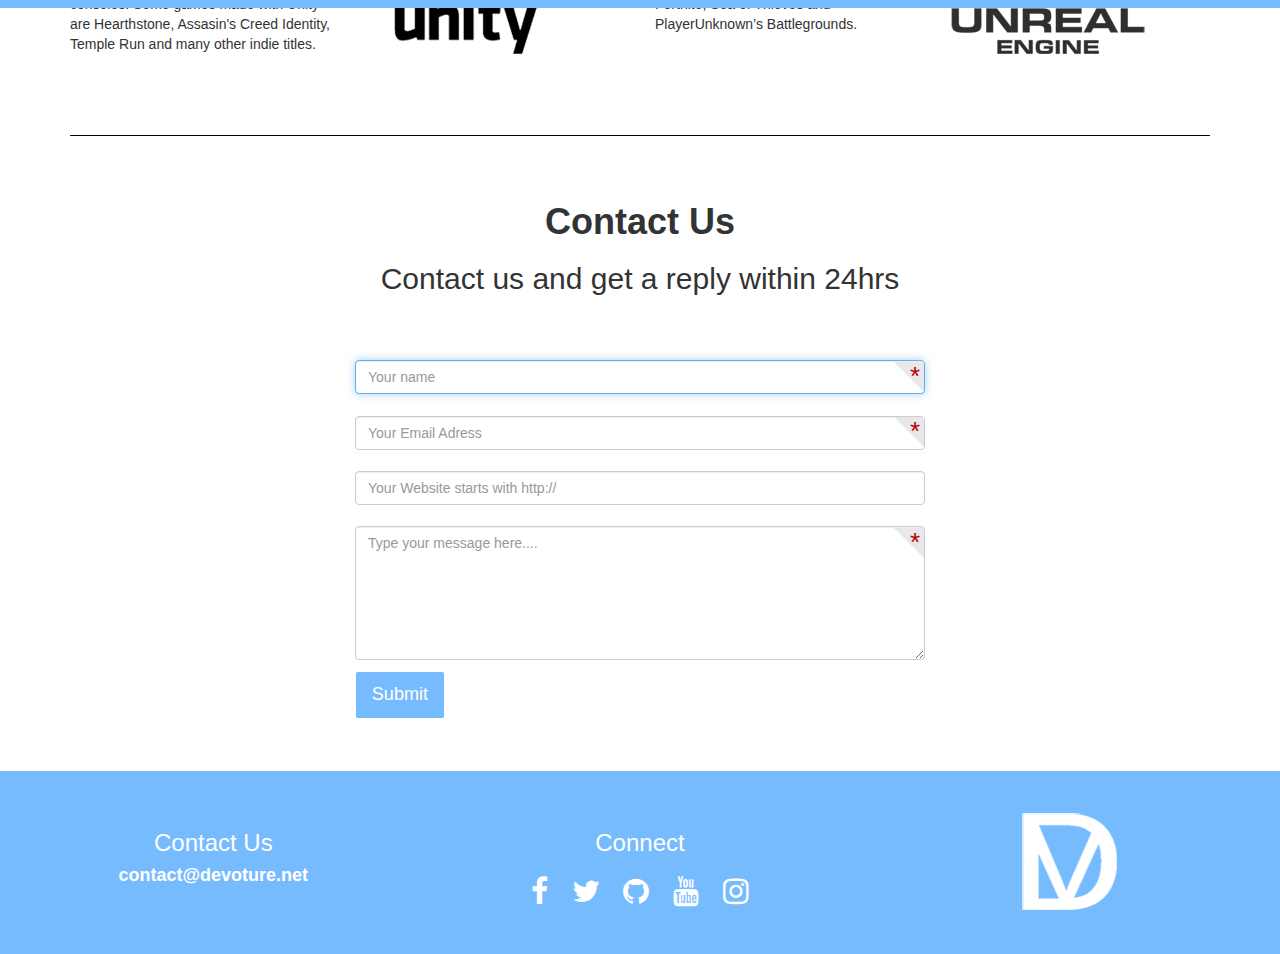
==== commit f6d0e560: "hooked up instagram link in footer" ====
--- a/index.html
+++ b/index.html
@@ -193,7 +193,7 @@
 					<a href="https://twitter.com/devoture" target="_blank" class="fa fa-twitter" id="footericons"></a>
 					<a href="https://github.com/Devoture" class="fa fa-github" target="_blank" id="footericons"></a>
 					<a href="https://www.youtube.com/user/Devoture" target="_blank" class="fa fa-youtube" id="footericons"></a>
-					<a href="#" class="fa fa-instagram" target="_blank" id="footericons"></a>
+					<a href="https://www.instagram.com/devotureinc/" class="fa fa-instagram" target="_blank" id="footericons"></a>
 				</div>
 				<div class="col-sm-4">
 					<img src="img/logo.png" class="icon">
--- a/css/stylesheet.css
+++ b/css/stylesheet.css
@@ -276,35 +276,40 @@
 	padding-right: .3em;
 }
 
+@keyframes bounce {
+	0%, 100%, 20%, 50%, 80% {
+		-webkit-transform: translateY(0);
+		-ms-transform:     translateY(0);
+		transform:         translateY(0)
+	}
+	40% {
+		-webkit-transform: translateY(-10px);
+		-ms-transform:     translateY(-10px);
+		transform:         translateY(-10px)
+	}
+	60% {
+		-webkit-transform: translateY(-10px);
+		-ms-transform:     translateY(-10px);
+		transform:         translateY(-10px)
+	}
+}
+
 .navlink {
-	position: relative;
-	color: #000;
-	text-decoration: none;
-}
-
-.navlink:hover {
-	color: #000;
-}
-
-.navlink:before {
-	content: "";
-	position: absolute;
-	width: 100%;
-	height: 2px;
-	bottom: 0;
-	left: 0;
-	background-color: white;
-	visibility: hidden;
-	-webkit-transform: scaleX(0);
-	transform: scaleX(0);
-	-webkit-transition: all 0.3s ease-in-out 0s;
-	transition: all 0.3s ease-in-out 0s;
-}
-
-.navlink:hover:before {
-	visibility: visible;
-	-webkit-transform: scaleX(1);
-	transform: scaleX(1);
+	display: inline-block;
+	vertical-align: middle;
+	-webkit-transform: perspective(1px) translateZ(0);
+	transform: perspective(1px) translateZ(0);
+	box-shadow: 0 0 1px rgba(0, 0, 0, 0);
+	-webkit-transition-duration: 0.3s;
+	transition-duration: 0.3s;
+	-webkit-transition-property: transform;
+	transition-property: transform;
+	-webkit-transition-timing-function: ease-out;
+	transition-timing-function: ease-out;
+}
+.navlink:hover, .navlink:focus, .navlink:active {
+	-webkit-transform: translateY(-8px);
+	transform: translateY(-8px);
 }
 
 @media (max-width: 850px) {
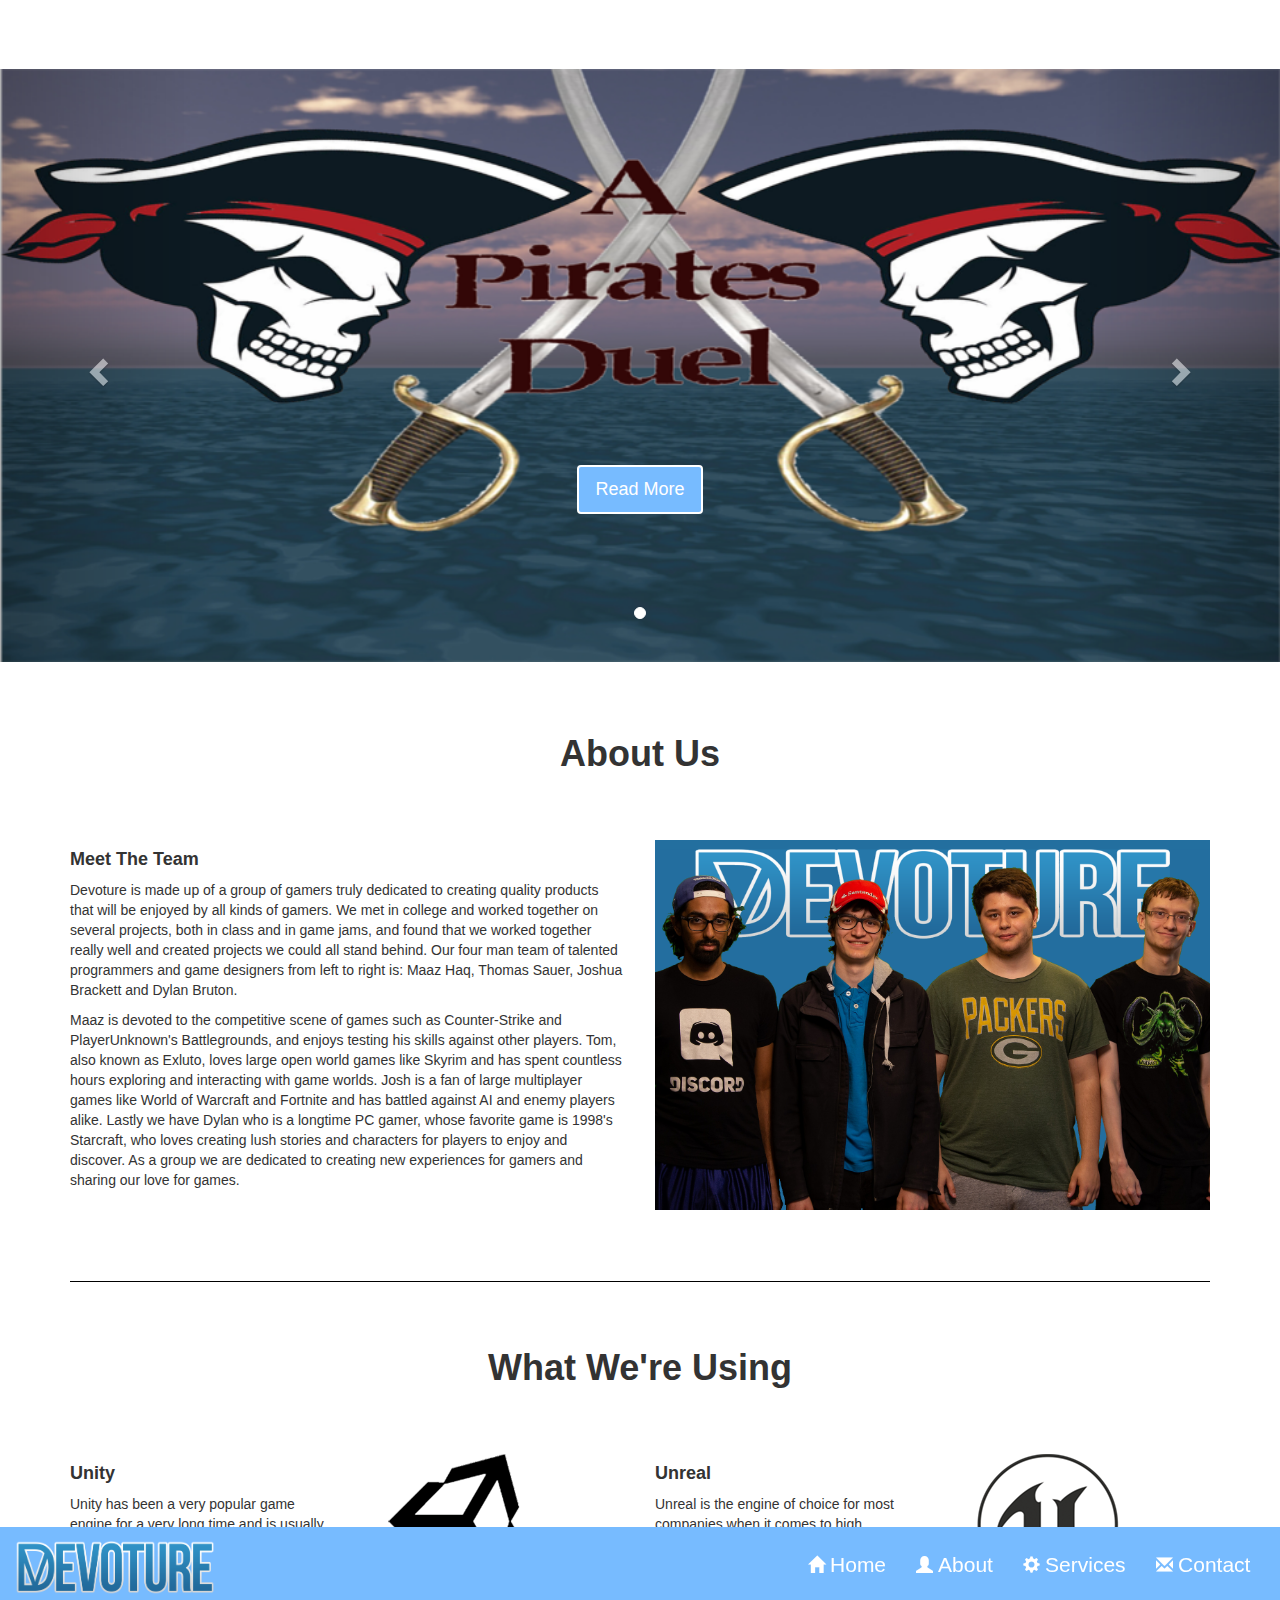
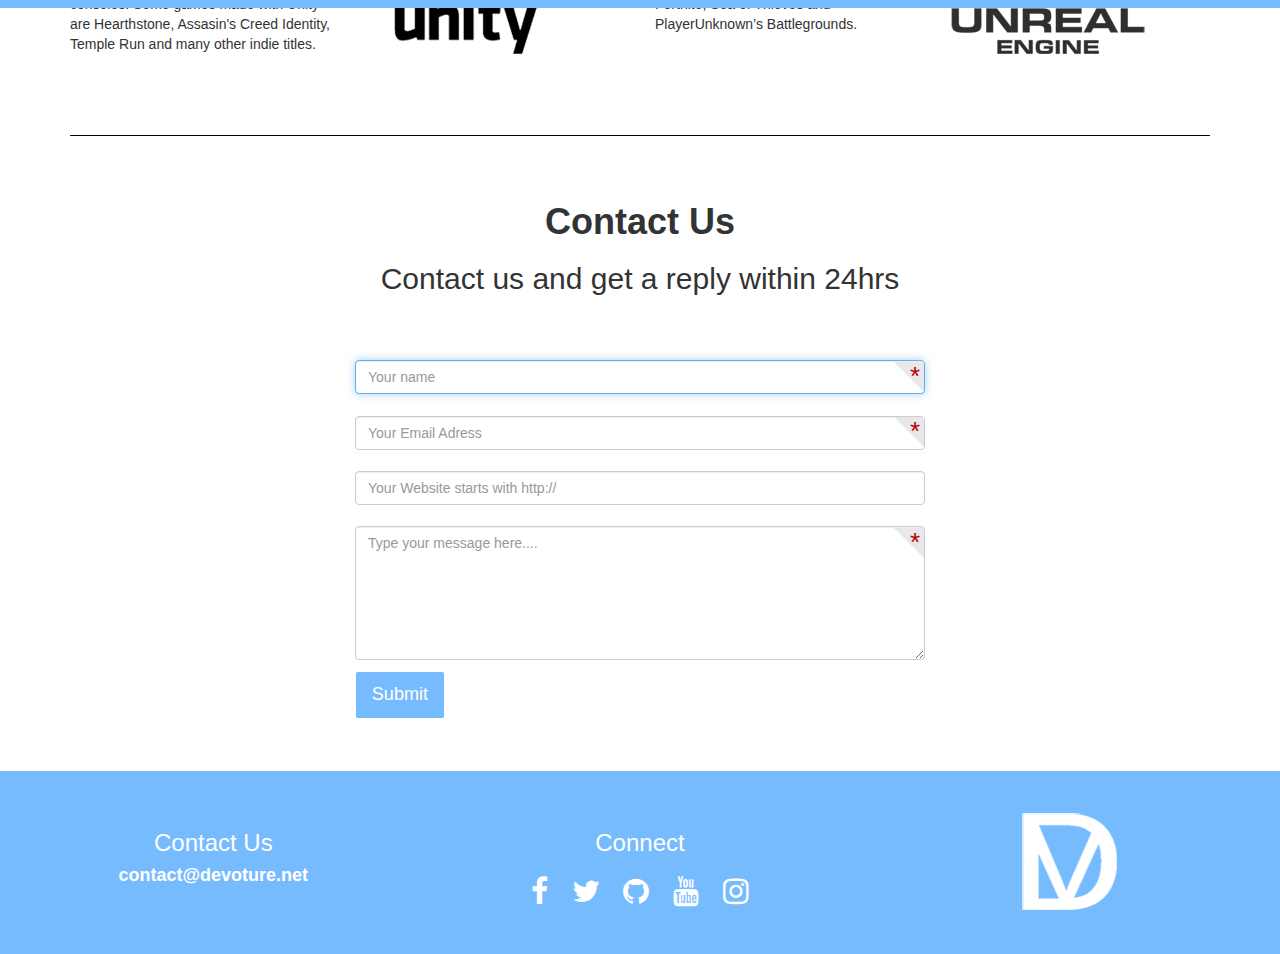
==== commit 3603c93d: "fixed the nav bar getting stuck" ====
--- a/index.html
+++ b/index.html
@@ -39,10 +39,10 @@
 				</div>
 				<div class="collapse navbar-collapse" id="myNavbar">
 					<ul class="nav navbar-nav navbar-right">
-						<li><a href="#home" class="navlink"><span class="glyphicon glyphicon-home" id="glyphicon"></span>Home</a></li>
-						<li><a href="#aboutus" class="navlink"><span class="glyphicon glyphicon-user" id="glyphicon"></span>About</a></li>
-						<li><a href="#services" class="navlink"><span class="glyphicon glyphicon-cog" id="glyphicon"></span>Services</a></li>
-						<li><a href="#contact" class="navlink"><span class="glyphicon glyphicon-envelope" id="glyphicon"></span>Contact</a></li>
+						<li><a href="#home" id="nav-home" class="navlink active"><span class="glyphicon glyphicon-home" id="glyphicon"></span>Home</a></li>
+						<li><a href="#aboutus" id="nav-about" class="navlink"><span class="glyphicon glyphicon-user" id="glyphicon"></span>About</a></li>
+						<li><a href="#services" id="nav-services" class="navlink"><span class="glyphicon glyphicon-cog" id="glyphicon"></span>Services</a></li>
+						<li><a href="#contact" id="nav-contact" class="navlink"><span class="glyphicon glyphicon-envelope" id="glyphicon"></span>Contact</a></li>
 					</ul>
 				</div>
 			</div>
--- a/css/stylesheet.css
+++ b/css/stylesheet.css
@@ -294,6 +294,11 @@
 	}
 }
 
+.active {
+	-webkit-transform: translateY(-8px);
+	transform: translateY(-8px);
+}
+
 .navlink {
 	display: inline-block;
 	vertical-align: middle;
@@ -307,9 +312,15 @@
 	-webkit-transition-timing-function: ease-out;
 	transition-timing-function: ease-out;
 }
-.navlink:hover, .navlink:focus, .navlink:active {
+
+.navlink:hover, .navlink:focus {
 	-webkit-transform: translateY(-8px);
 	transform: translateY(-8px);
+}
+
+.navlink:visited {
+	-webkit-transform: translateY(0px);
+	transform: translateY(0px);
 }
 
 @media (max-width: 850px) {
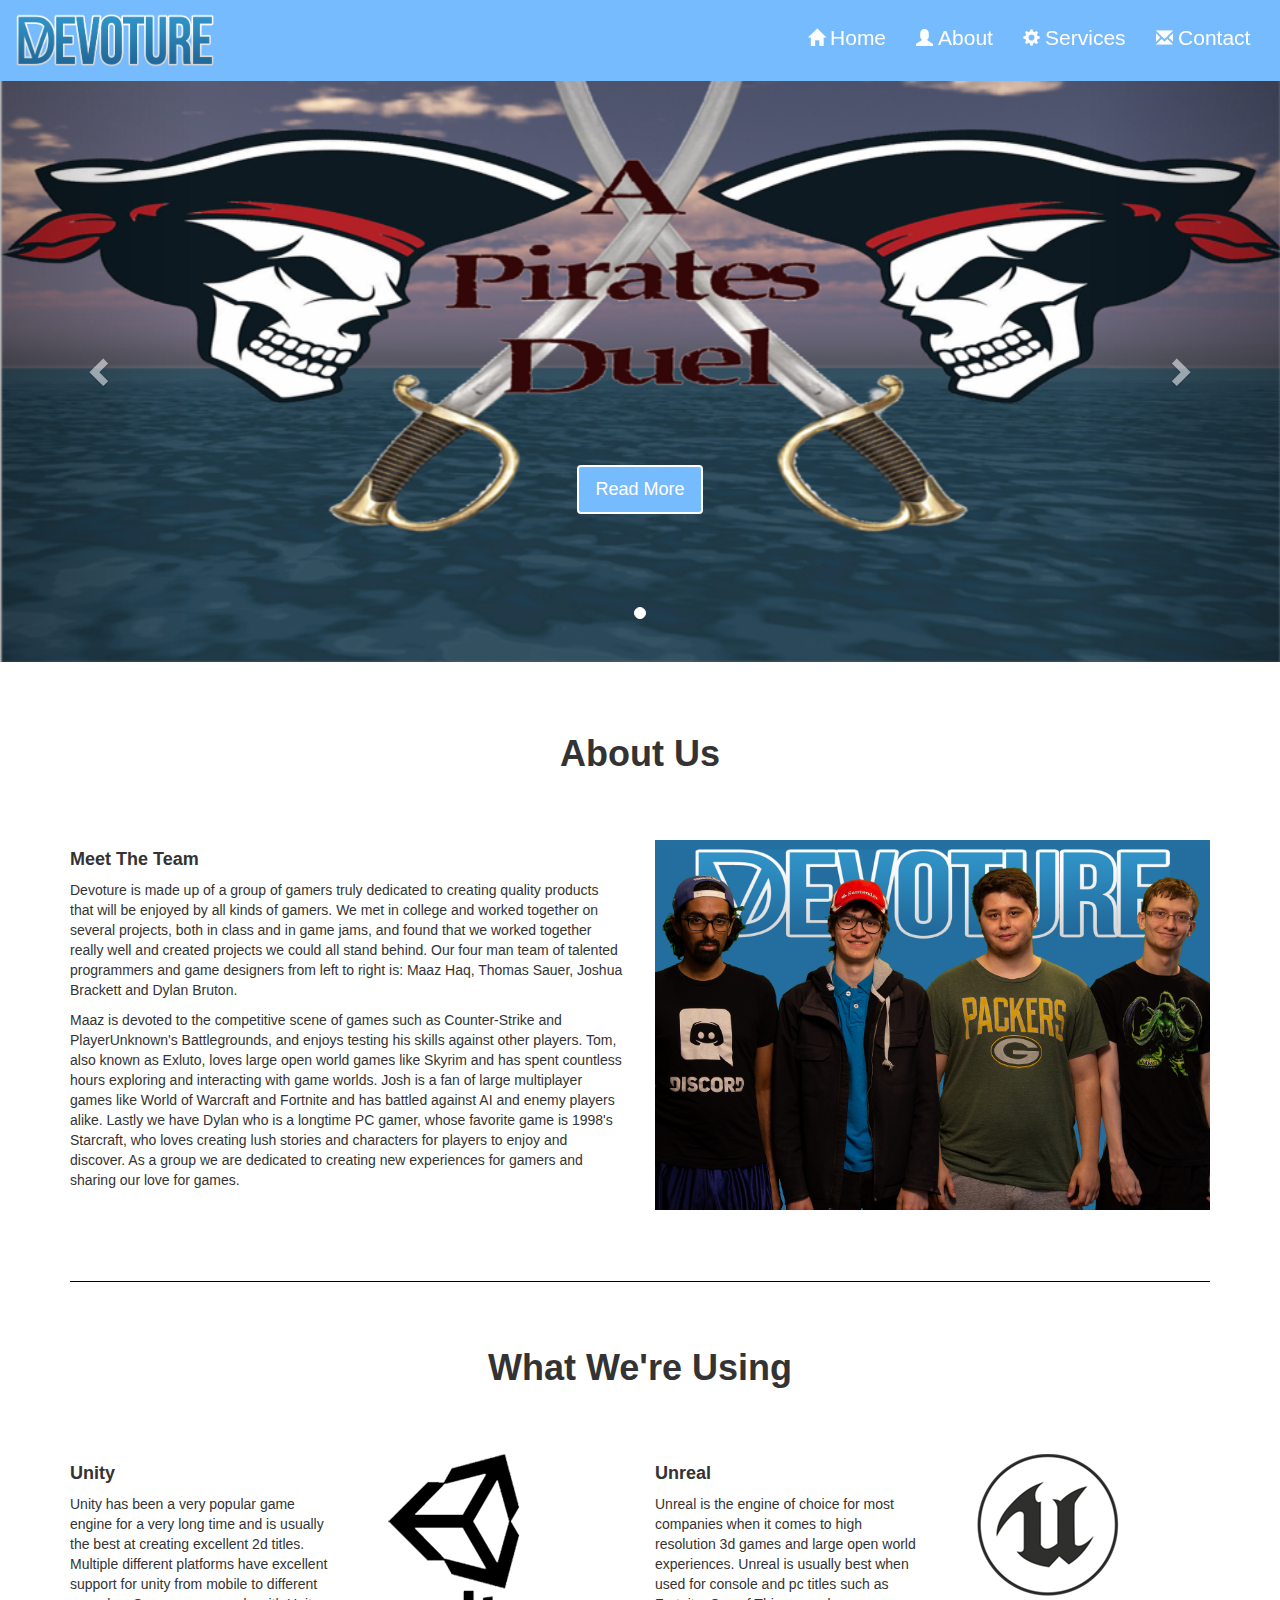
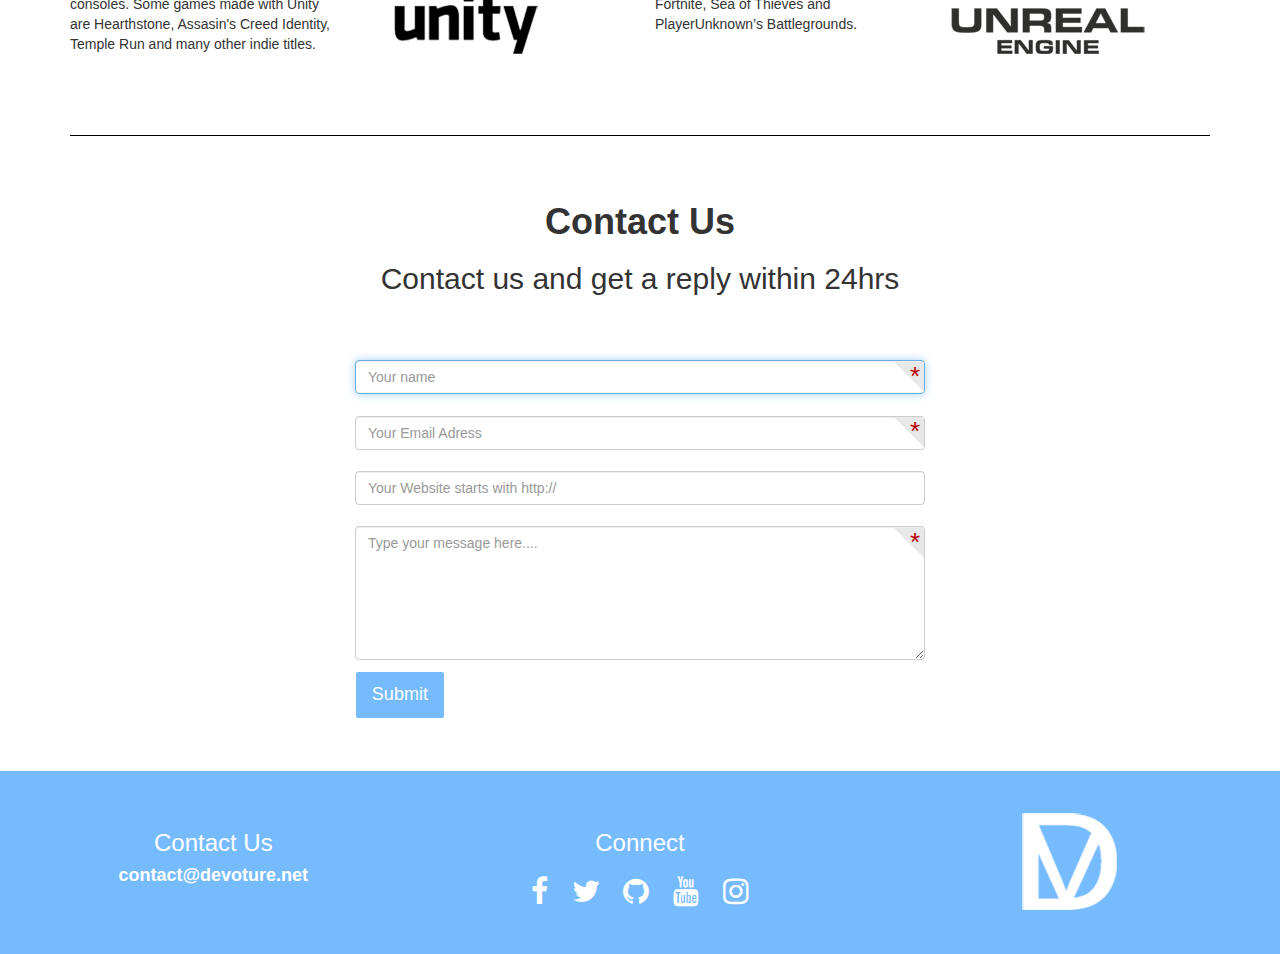
==== commit 7b276cda: "fixed the navbar so the link will fall down back to normal when you click it and also made it so if " ====
--- a/index.html
+++ b/index.html
@@ -39,7 +39,7 @@
 				</div>
 				<div class="collapse navbar-collapse" id="myNavbar">
 					<ul class="nav navbar-nav navbar-right">
-						<li><a href="#home" id="nav-home" class="navlink active"><span class="glyphicon glyphicon-home" id="glyphicon"></span>Home</a></li>
+						<li><a href="#home" id="nav-home" class="navlink"><span class="glyphicon glyphicon-home" id="glyphicon"></span>Home</a></li>
 						<li><a href="#aboutus" id="nav-about" class="navlink"><span class="glyphicon glyphicon-user" id="glyphicon"></span>About</a></li>
 						<li><a href="#services" id="nav-services" class="navlink"><span class="glyphicon glyphicon-cog" id="glyphicon"></span>Services</a></li>
 						<li><a href="#contact" id="nav-contact" class="navlink"><span class="glyphicon glyphicon-envelope" id="glyphicon"></span>Contact</a></li>
--- a/css/stylesheet.css
+++ b/css/stylesheet.css
@@ -313,14 +313,9 @@
 	transition-timing-function: ease-out;
 }
 
-.navlink:hover, .navlink:focus {
+.navlink:hover {
 	-webkit-transform: translateY(-8px);
 	transform: translateY(-8px);
-}
-
-.navlink:visited {
-	-webkit-transform: translateY(0px);
-	transform: translateY(0px);
 }
 
 @media (max-width: 850px) {
